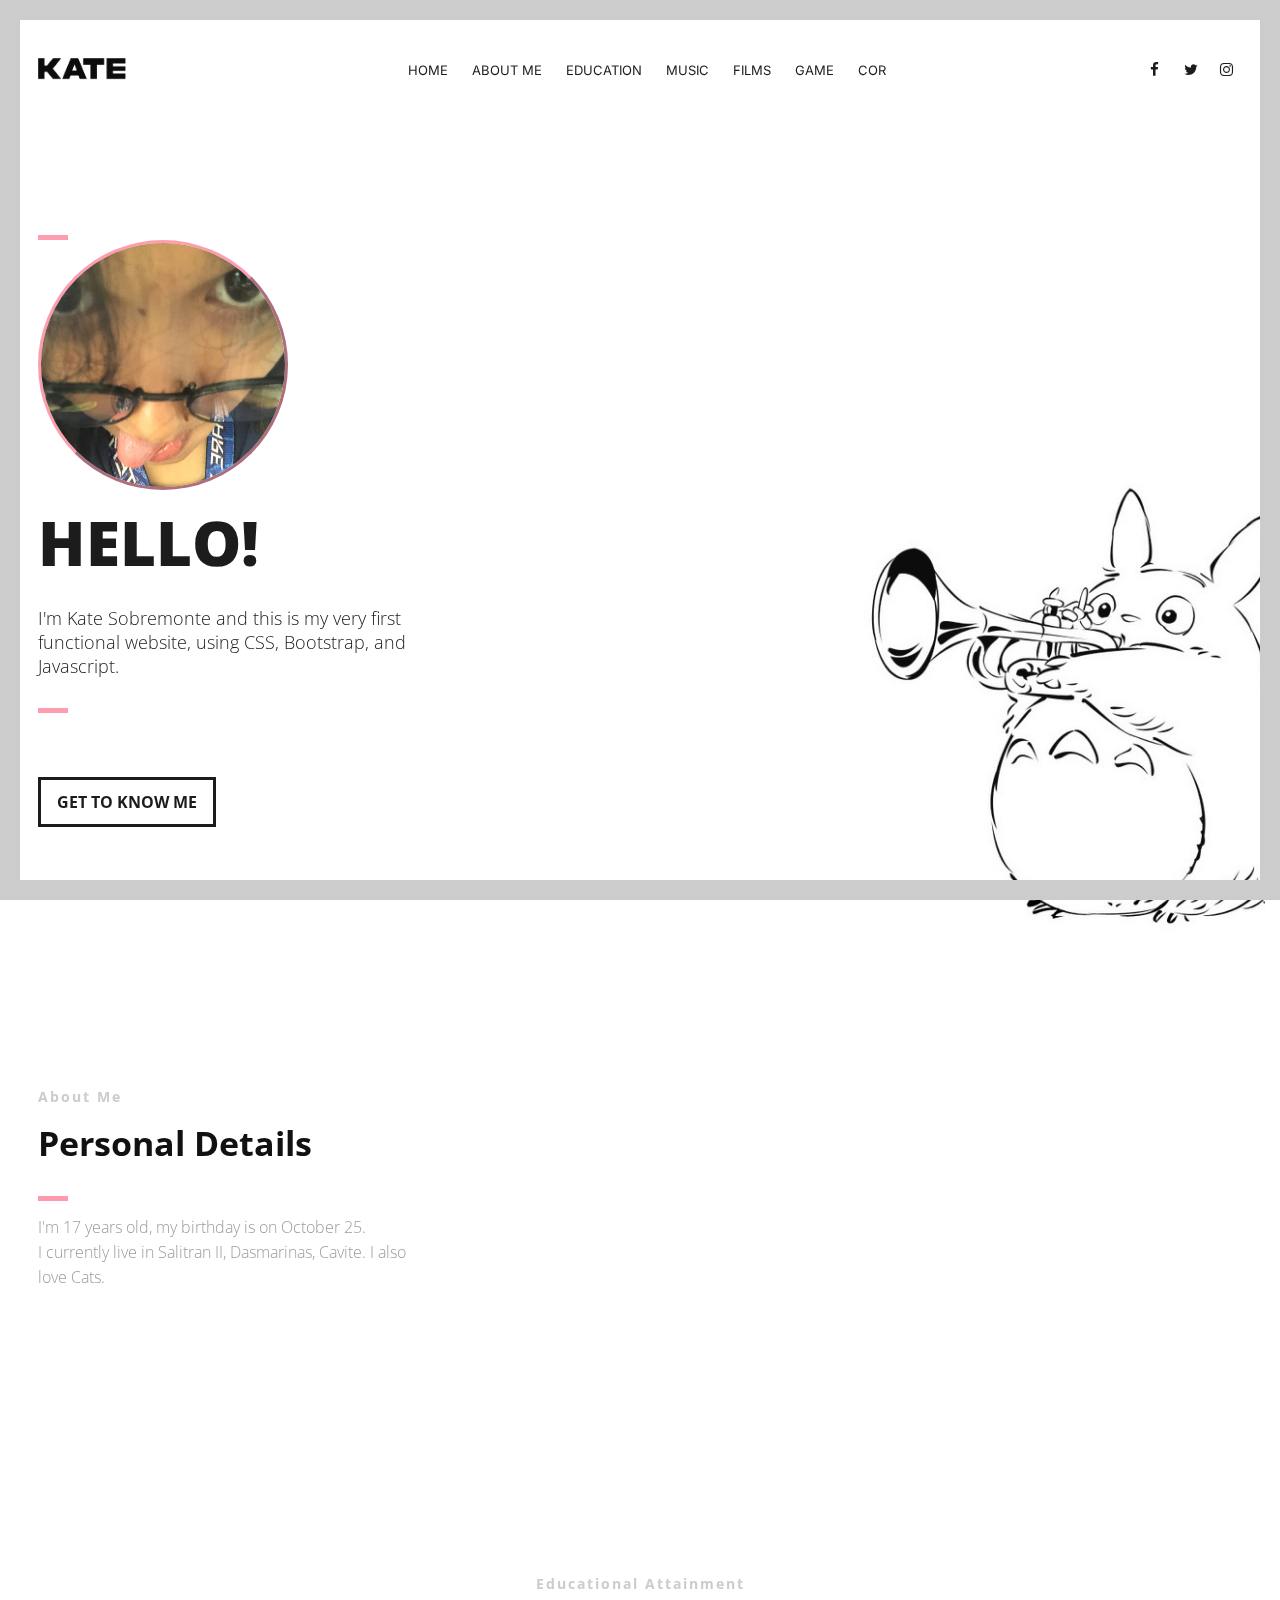
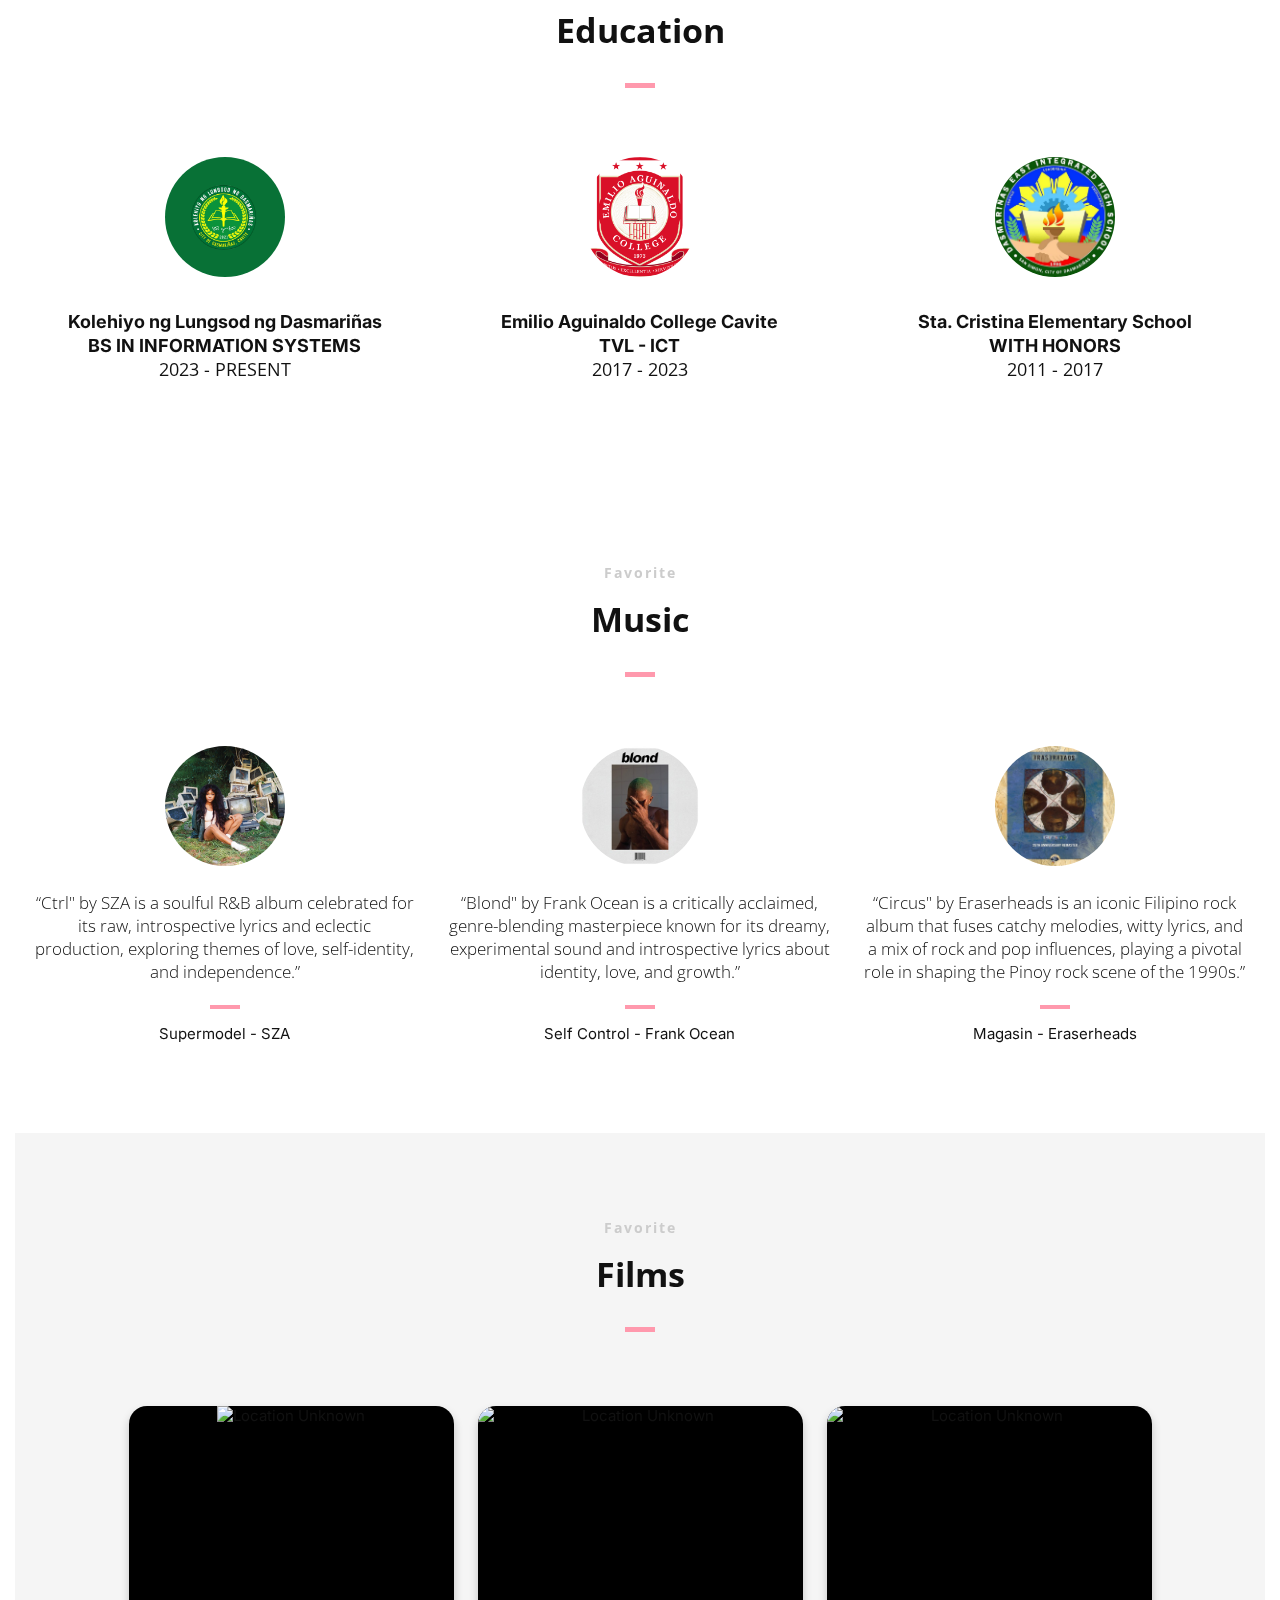
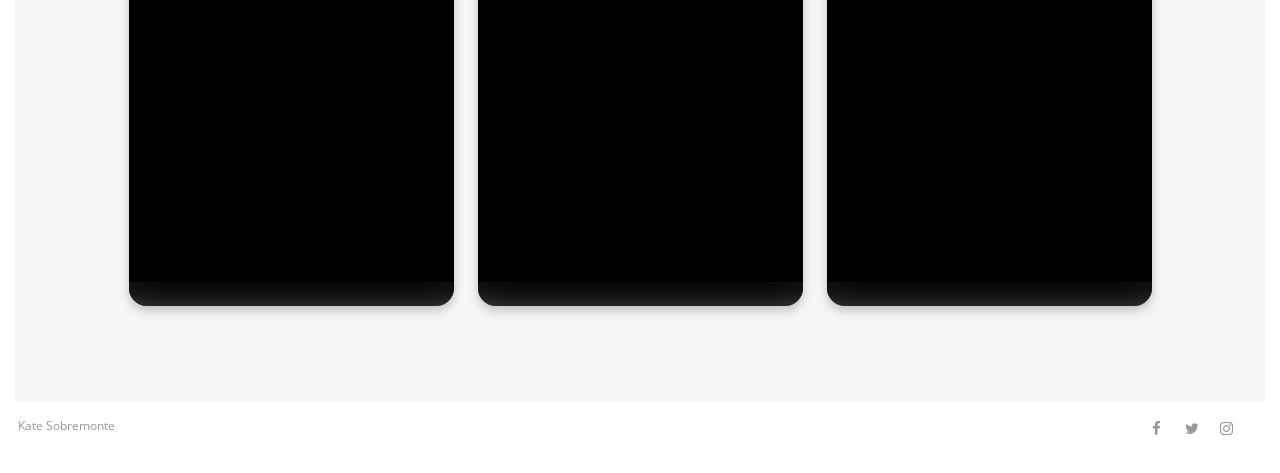
==== index.html @ 08cb27b7 "Add files via upload" ====
<!DOCTYPE html>
<html>
<head lang="en">
    <meta charset="UTF-8">
<!--putting comments kc nalilito me-->
    <!--Page Title-->
    <title>Sobremonte</title>

    <meta name="keywords" content="">
    <meta name="description" content="">
    <meta name="viewport" content="width=device-width, initial-scale=1.0, user-scalable=no"/>

    <!--Favicon-->
    <link rel="shortcut icon" href="images/favicon.ico" title="Favicon"/>

    <!-- Main CSS Files -->
    <link rel="stylesheet" href="css/style.css">
    <link rel="stylesheet" href="css/movie.css">
    <link rel="stylesheet" href="css/games.css">
    <link rel="stylesheet" href="css/carousel.css">
    <link rel="stylesheet" href="https://cdnjs.cloudflare.com/ajax/libs/font-awesome/6.3.0/css/all.min.css">

    <!-- Color CSS -->
    <link rel="stylesheet" href="css/color.css">

    <!--Icon Fonts - Font Awesome Icons-->
    <link rel="stylesheet" href="css/font-awesome.min.css">

    <!-- Animate CSS-->
    <link href="css/animate.css" rel="stylesheet" type="text/css">

    <!--Google Webfonts-->
    <link href='https://fonts.googleapis.com/css?family=Open+Sans:400,300,600,700,800' rel='stylesheet' type='text/css'>
</head>
<body>

<div id="preloader">
    <div id="status" class="la-ball-triangle-path">
        <div></div>
        <div></div>
        <div></div>
    </div>
</div>

<div class="page-border" data-wow-duration="0.7s" data-wow-delay="0.2s">
    <div class="top-border wow fadeInDown animated" style="visibility: visible; animation-name: fadeInDown;"></div>
    <div class="right-border wow fadeInRight animated" style="visibility: visible; animation-name: fadeInRight;"></div>
    <div class="bottom-border wow fadeInUp animated" style="visibility: visible; animation-name: fadeInUp;"></div>
    <div class="left-border wow fadeInLeft animated" style="visibility: visible; animation-name: fadeInLeft;"></div>
</div>

<div id="wrapper">

    <header id="banner" class="scrollto clearfix" data-enllax-ratio=".5">
        <div id="header" class="nav-collapse">
            <div class="row clearfix">
                <div class="col-1">

                    <!--Logo-->
                    <div id="logo">

                        <img src="images/logo.png" id="banner-logo" alt="Landing Page"/>
                       
                        <img src="images/logo-2.png" id="navigation-logo" alt="Landing Page"/>
                      

                    </div>
                    <!--End of Logo-->

                    <aside>

                        <!--Social Icons in Header-->
                        <ul class="social-icons">
                            <li>
                                <a target="_blank" title="Facebook" href="https://www.facebook.com/keitoooooo">
                                    <i class="fa fa-facebook fa-1x"></i><span>Facebook</span>
                                </a>
                            </li>
                            <li>
                                <a target="_blank" title="Twitter" href="http://www.twitter.com/keitojbm">
                                    <i class="fa fa-twitter fa-1x"></i><span>Twitter</span>
                                </a>
                            </li>
                            <li>
                                <a target="_blank" title="Instagram" href="http://www.instagram.com/ktsbrmnt">
                                    <i class="fa fa-instagram fa-1x"></i><span>Instagram</span>
                                </a>
                            </li>
                        </ul>

                    </aside>

                    <!--Main Navigation-->
                    <nav id="nav-main">
                        <ul>
                            <li>
                                <a href="#banner">Home</a>
                            </li>
                            <li>
                                <a href="#about">About Me</a>
                            </li>
                            <li>
                                <a href="#educ">Education</a>
                            </li>
                            <li>
                                <a href="#music">Music</a>
                            </li>
                            <li>
                                <a href="#film">Films</a>
                            </li>
                            <li>
                                <a href="game.html">Game</a>
                            </li>
                            <li>
                                <a href="COR.html">COR</a>
                            </li>
                        </ul>
                    </nav>

                    <div id="nav-trigger"><span></span></div>
                    <nav id="nav-mobile"></nav>

                </div>
            </div>
        </div><!--End of Header-->

        <!--Banner Content-->
        <div id="banner-content" class="row clearfix">

            <div class="col-38">

                <div class="section-heading">
                <img src="pfp.jpg" id="profile-pic">
                    <h1>HELLO!</h1> 
                    <h2>I'm Kate Sobremonte and this is my very first functional website, using CSS, Bootstrap, and Javascript. </h2>
                </div>

                <a href="#about" class="button">GET TO KNOW ME</a>
               
            </div>

        </div><!--End of Row-->
    </header>

    <!--Main Content Area-->
    <main id="content">

        <!--Introduction-->
        <section id="about" class="introduction scrollto">

            <div class="row clearfix">

                <div class="col-3">
                    <div class="section-heading">
                        <h3>About Me</h3>
                        <h2 class="section-title">Personal Details</h2>
                        <p class="section-subtitle">I'm 17 years old, my birthday is on October 25. <br>I currently live in Salitran II, Dasmarinas, Cavite. I also love Cats.</p>
                    </div>

                </div>

                <div class="col-2-3">

                   
                    <div class="col-2 icon-block icon-top wow fadeInUp" data-wow-delay="0.1s">
                      
                        <div class="icon">
                      
                        </div>
                        
                        <div class="icon-block-description">
                            <a href="https://imgur.com/a/SwpxWYm" target="blank"><h4>✮ Graphic Designing</h4></a>
                            <p>Sometimes when I dont experience art block, I make random stuff like digital posters.</p>
                        </div>
                    </div>
                    
                  
                    <div class="col-2 icon-block icon-top wow fadeInUp" data-wow-delay="0.3s">
                       
                        <div class="icon">
                          
                        </div>
                       
                        <div class="icon-block-description">
                            <a href="https://mangadex.org/title/1090afe3-3b91-4325-a9b4-d92875aa815e/blue-giant" target="blank"><h4>✧ Reading Manga</h4></a>
                            <p>In my downtime, I read manga because its chapters are more advanced that the series.</p>
                        </div>
                    </div>
                 
                    <div class="col-2 icon-block icon-top wow fadeInUp" data-wow-delay="0.5s">
                       
                        <div class="icon">
                            
                        </div>
                        
                        <div class="icon-block-description">
                            <a href="https://www.youtube.com/watch?v=Nrhx6schBy8" target="blank"><h4>🕹 Playing Games</h4></a>
                            <p>I usually spend my free time playing, specially indie games; their creativity and unique experiences always draw me in.
                            </p>
                        </div>
                    </div>
                   

                  
                    <div class="col-2 icon-block icon-top wow fadeInUp" data-wow-delay="0.5s">
                        
                        <div class="icon">
                           
                        </div>
                        
                        <div class="icon-block-description">
                            <h4 title="di pa napeperfect chords :P">♫ Playing the Guitar</h4>
                            <p>I just started learning how to play the guitar because my girlfriend lent me her guitar, and I'm currently learning the song Creep by Radiohead.</p>
                        </div>
                    </div>
                  

                </div>

            </div>


        </section>
        <!--End of Introduction-->


        <aside id="educ" class="scrollto text-center" data-enllax-ratio=".2">

            <div class="row clearfix">

                <div class="section-heading">
                    <h3>Educational Attainment</h3>
                    <h2 class="section-title">Education</h2>
                </div>
                <blockquote class="col-3 testimonial classic">
                    <a href ="https://www.facebook.com/KLDOfficialFBPage" target="blank"><img src="kld.jpg" alt="User"/></a>
                    <h4><b>Kolehiyo ng Lungsod ng Dasmariñas<br>BS IN INFORMATION SYSTEMS<br> </b>2023 - PRESENT</h4>
                </blockquote>
            

                <blockquote class="col-3 testimonial classic">
                    <a href="https://www.eac.edu.ph/cavite/" target="blank"><img src="eac.png" alt="User"/></a>
                    <h4><b>Emilio Aguinaldo College Cavite <br>TVL - ICT<br> </b>2017 - 2023</h4>
                </blockquote>
              
               
                <blockquote class="col-3 testimonial classic">
                    <a href="https://www.facebook.com/DepEdTayoSCES107918/" target="blank"><img src="elem.jpg" alt="User"/></a>
                    <h4><b>Sta. Cristina Elementary School<br>WITH HONORS<br></b>2011 - 2017</h4>
                </blockquote>
                <!-- End of Music-->
               
               
      
        </aside>

        </section>

        <!--Music-->
        <aside id="music" class="scrollto text-center" data-enllax-ratio=".2">

            <div class="row clearfix">

                <div class="section-heading">
                    <h3>Favorite</h3>
                    <h2 class="section-title">Music</h2>
                </div>

               
                <blockquote class="col-3 testimonial classic">
                    <a href ="https://open.spotify.com/track/5wTVNpi5WDByxBgKgUE6MU?si=943aa00a48db49dc" target="blank"><img src="images/user-images/user-1.jpg" alt="User"/></a>
                    <q>Ctrl" by SZA is a soulful R&B album celebrated for its raw, introspective lyrics and eclectic production, exploring themes of love, self-identity, and independence.</q>
                    <footer>Supermodel - SZA</footer>
                </blockquote>
            

                <blockquote class="col-3 testimonial classic">
                    <a href="https://open.spotify.com/track/5GUYJTQap5F3RDQiCOJhrS?si=dec4f0550609478c" target="blank"><img src="images/user-images/user-2.jpg" alt="User"/></a>
                    <q>Blond" by Frank Ocean is a critically acclaimed, genre-blending masterpiece known for its dreamy, experimental sound and introspective lyrics about identity, love, and growth.</q>
                    <footer>Self Control - Frank Ocean</footer>
                </blockquote>
              

               
                <blockquote class="col-3 testimonial classic">
                    <a href="https://open.spotify.com/track/1lan3CApvveTezmBBGzsGu?si=b1a98d66d69e4aca" target="blank"><img src="images/user-images/user-3.jpg" alt="User"/></a>
                    <q>Circus" by Eraserheads is an iconic Filipino rock album that fuses catchy melodies, witty lyrics, and a mix of rock and pop influences, playing a pivotal role in shaping the Pinoy rock scene of the 1990s.</q>
                    <footer>Magasin - Eraserheads</footer>
                </blockquote>
                <!-- End of Music-->

            </div>

        </aside>

        </section>

        <!--film Tables-->
        <section id="film" class="secondary-color text-center scrollto clearfix ">
            <div class="row clearfix">

                <div class="section-heading">
                    <h3>Favorite</h3>
                    <h2 class="section-title">Films</h2>
                </div>

                <!--film Block-->
 <!--FILMS-->
<div class="wropper">
  <div class="cord">
    <div class="cast-image"><img src="https://m.media-amazon.com/images/M/MV5BZWZkZjE2OGYtN2RiMS00ZDE5LWFlZGQtYzI1OTNhZDZkYzM3XkEyXkFqcGdeQXVyODk2NDQ3MTA@._V1_.jpg" alt="Location Unknown"></div>
    <div class="dutails">
      <h1>Bottoms</h1>
      <h2>2023 • PG • 1hr 32min</h2>
      <div class="rating">
        <i class="fas fa-star"></i>
        <i class="fas fa-star"></i>
        <i class="fas fa-star"></i>
        <i class="fas fa-star"></i>
        <i class="far fa-star"></i>
        <span>4.2/5</span>
      </div>
      <div class="tags" style="margin-left: 10%;">
        <span class="tag">Comedy</span>
        <span class="tag">Action</span>
        <span class="tag">Sapphic</span>
      </div>
      <p class="desc">
        PJ and Josie create a fight club to impress cheerleaders, but chaos ensues. 
      </p>
      <div class="cast">
        <h3>Cast</h3>
        <ul>
          <li><img src="https://image.tmdb.org/t/p/w342/fI9Fu7s5KHkdcYWQMAZW4PMY7h2.jpg" alt="Rachel Sennott" title="Rachel Sennott"></li>
          <li><img src="https://image.tmdb.org/t/p/w342/5KT566gDowCIvZyrl3fWW1qYqkS.jpg" alt="Ayo Edebiri" title="Ayo Edebiri"></li>
          <li><img src="https://image.tmdb.org/t/p/w342/w8gUTSzEqbwM2LmduXIbY82mKDU.jpg"alt="Ruby Cruz" title="Ruby Cruz"></li>
        </ul>
      </div>
    </div>
  </div>
  <div class="cord">
    <div class="poster"><img src="https://m.media-amazon.com/images/M/MV5BNWI5ODc4MTAtN2U2NC00ZDk3LWE3NjAtNjIyODE2YTlhYjYwXkEyXkFqcGdeQXVyOTA3ODI3NDA@._V1_.jpg"  alt="Location Unknown"></div>
    <div class="dutails">
      <h1>Scott Pilgrim</h1>
      <h2>2010 • PG • 1hr 30mins</h2>
      <div class="rating">
        <i class="fas fa-star"></i>
        <i class="fas fa-star"></i>
        <i class="fas fa-star"></i>
        <i class="fas fa-star"></i>
        <i class="far fa-star"></i>
        <span>4/5</span>
      </div>
      <div class="tags" style="margin-left: 10%;">
        <span class="tag">Romance</span>
        <span class="tag">Comedy</span>
        <span class="tag">Action</span>
      </div>
      <p class="desc">
        
        Scott Pilgrim faces off against Ramona Flowers' seven evil exes in a series of epic battles, to win her heart.
      </p>
      <div class="cast">
        <h3>Cast</h3>
        <ul>
          <li><img src="https://image.tmdb.org/t/p/w342/lFKyW2C7xj7X4nWpOEbVIDGOKrH.jpg" alt="Michael Cera" title="Michael Cera"></li>
          <li><img src="https://image.tmdb.org/t/p/w342/cBMtncBcUrKMTB8CifDG23THuCE.jpg" alt="Mary Elizabeth Winstead" title="Mary Elizabeth Winstead"></li>
        </ul>
      </div>
    </div>
  </div>
  <div class="cord">
    <div class="poster"><img src="https://m.media-amazon.com/images/M/MV5BMTkyNmU2ZjUtNzIwMy00MWRlLWE4ZWQtYzJhYjU0MmUxZjhiXkEyXkFqcGdeQXVyNDgyODgxNjE@._V1_.jpg" alt="Location Unknown"></div>
    <div class="dutails">
      <h1>Tokyo Godfathers</h1>
      <h2>2003 • R • 1hr 41min</h2>
      <div class="rating">
        <i class="fas fa-star"></i>
        <i class="fas fa-star"></i>
        <i class="fas fa-star"></i>
        <i class="fas fa-star"></i>
        <i class="fas fa-star-half-alt"></i>
        <span>4.7/5</span>
      </div>
      <div class="tags" style="position:relative; left: 20px;">
        <span class="tag yellow">Drama</span>
        <span class="tag">Comedy</span>
        <span class="tag blue">Animation</span>
      </div>
      <p class="desc">
        Homeless trio finds abandoned baby, embarks on citywide search to reunite child with parents.

      </p>
      <div class="cast">
        <h3>Cast</h3>
        <ul>
          <li><img src="https://image.tmdb.org/t/p/w342/fRyDwNLmUCxdsu54kdbtSWghCUC.jpg
            " alt="Aya Okamoto" title="Aya Okamoto"></li>
          <li><img src="https://image.tmdb.org/t/p/w342/qlSGkSgrs18ZMUWplD1703HDxVr.jpg" alt="Yoshiaki Umegaki" title="Yoshiaki Umegaki"></li>
        </ul>
      </div>
    </div>
  </div>
</div>

    </main>
    <!--End Main Content Area-->


    <!--Footer-->
    <footer id="landing-footer" class="clearfix">
        <div class="row clearfix">

            <p style="float: left; margin-top: 1%;">Kate Sobremonte</p>

            <!--Social Icons in Footer-->
            <ul class="col-2 social-icons" style="float: right;">
                <li>
                    <a target="_blank" title="Facebook" href="https://www.facebook.com/keitoooooo">
                        <i class="fa fa-facebook fa-1x"></i><span>Facebook</span>
                    </a>
                </li>
                <li>
                    <a target="_blank" title="Twitter" href="http://www.twitter.com/keitojbm">
                        <i class="fa fa-twitter fa-1x"></i><span>Twitter</span>
                    </a>
                </li>
                <li>
                    <a target="_blank" title="Instagram" href="http://www.instagram.com/ktsbrmnt">
                        <i class="fa fa-instagram fa-1x"></i><span>Instagram</span>
                    </a>
                </li>
            </ul>
            <!--End of Social Icons in Footer-->
        </div>
    </footer>
    <!--End of Footer-->

</div>

<!-- JavaScript resources -->
<script src="js/jquery.1.8.3.min.js"></script>
<script src="js/wow.min.js"></script>
<script src="js/featherlight.min.js"></script>
<script src="js/featherlight.gallery.min.js"></script>
<script src="js/jquery.enllax.min.js"></script>
<script src="js/jquery.scrollUp.min.js"></script>
<script src="js/jquery.easing.min.js"></script>
<script src="js/jquery.stickyNavbar.min.js"></script>
<script src="js/jquery.waypoints.min.js"></script>
<script src="js/images-loaded.min.js"></script>
<script src="js/lightbox.min.js"></script>
<script src="js/site.js"></script>
<script src="js/Games.js"></script>
<script src="js/carousel.js" defer></script>


</body>
</html>
---- css/style.css ----
*, *:before, *:after {
    -webkit-box-sizing: border-box;
    -moz-box-sizing: border-box;
    box-sizing: border-box;
}

body, div, dl, dt, dd, ul, ol, li, h1, h2, h3, h4, h5, h6, pre, form, blockquote, th, td {
    margin: 0;
    padding: 0;
    direction: ltr;
}

body {
    margin: 0;
    padding: 0;
    -webkit-font-smoothing: antialiased;
    overflow-x: hidden;
}

p {
    line-height: 25px;
}

.row img {
    height: auto;
    max-width: 100%;
}

a {
    text-decoration: none;
    line-height: inherit;
    -webkit-transition: opacity 0.3s ease-out;
    -moz-transition: opacity 0.3s ease-out;
    -o-transition: opacity 0.3s ease-out;
    transition: opacity 0.3s ease-out;
}

iframe {
    border: 0 !important;
}

.parallax-window {
    min-height: 400px;
    background: transparent;
}

figure {
    margin: 0;
}

.page-border {
    position: fixed;
    z-index: 999999;
    pointer-events: none;
}

.page-border .bottom-border, .page-border .left-border, .page-border .right-border, .page-border .top-border {
    background: #f3f3ef;
    position: fixed;
    z-index: 9999;
}

.page-border > .top-border, .page-border > .right-border, .page-border > .bottom-border, .page-border > .left-border {
    padding: 11px;
    background: #ccc;
}

.page-border .bottom-border, .page-border .top-border {
    width: 100%;
    padding: 10px;
    left: 0;
}

.page-border .left-border, .page-border .right-border {
    padding: 10px;
    height: 100%;
    top: 0;
}

.page-border .top-border {
    top: 0;
}

.page-border .right-border {
    right: 0;
}

.page-border .bottom-border {
    bottom: 0;
}

.page-border .left-border {
    left: 0;
}

#wrapper {
    margin:0 15px;
    padding: 15px 0;
    position: relative;
}

input, textarea {
    border: 1px solid #e1e1e1;
    padding: 10px;
    -webkit-transition: all .3s linear;
    -moz-transition: all .3s linear;
    transition: all .3s linear;
    border-radius: 3px;
}

input {
    height: 40px;
    margin: 3px 0;
    outline: none;
    line-height: normal;
    font-size: 14px;
}

input[type="submit"] {
    cursor: pointer;
    border-style: solid;
    border-width: 2px;
    padding-top: 0;
    padding-bottom: 0;
}

select {
    border: 1px solid #e1e1e1;
    height: 40px;
    padding: 5px;
}

input:focus, textarea:focus {
    box-shadow: inset 0 1px 3px rgba(0, 0, 0, 0.1);
}

*:focus {
    outline: none;
}

section {
    clear: both;
    overflow: hidden;
}

.row {
    max-width: 1245px;
    margin: 0 auto;
    padding: 75px 0;
    position: relative;
}

.no-padding-bottom .row, .no-padding-bottom div, .no-padding-bottom.row {
    padding-bottom: 0;
}

.no-padding-top.row, .no-padding-top div {
    padding-top: 0;
}

.big-padding-top {
    padding-top: 75px !important;
}

.big-padding-bottom {
    padding-bottom: 85px !important;
}

[class*='col-'] {
    float: left;
    padding: 20px;
}

#clients .col-2-3 [class*='col-'] {
    padding: 0;
}

.clearfix:after {
    content: "";
    display: table;
    clear: both;
}

.col-1 {
    width: 100%;
}

.col-2 {
    width: 50%;
}

.col-3 {
    width: 33.33%;
}

.col-4 {
    width: 25%;
}

.col-5 {
    width: 20%;
}

.col-6 {
    width: 16.6666666667%;
}

.col-7 {
    width: 14.2857142857%;
}

.col-8 {
    width: 12.5%;
}

.col-9 {
    width: 11.1111111111%;
}

.col-10 {
    width: 10%;
}

.col-11 {
    width: 9.09090909091%;
}

.col-12 {
    width: 8.33%;
}

.col-2-3 {
    width: 66.66%;
}

.col-3-4 {
    width: 75%;
}

.col-9-10 {
    width: 90%;
}

.col-61 {
    width: 61.8%;
}

.col-38 {
    width: 38.2%;
}

#header {
    height: 71px !important;
    overflow: visible;
    z-index: 9999;
    width: 100%;
    position: absolute !important;
}

#header .row {
    padding: 0;
}

#header aside {
    text-align: right;
}

#header ul {
    text-align: center;
}

#header li {
    display: inline-block;
    list-style: none;
    margin: 0;
}

#logo {
    float: left;
    height: 71px;
    line-height: 66px;
    margin-right: 15px;
}

#logo h1, #logo h2 {
    display: inline-block;
}

#banner #logo h1 {
    font-size: 28px;
    margin-right: 10px;
    font-weight: 900;
    padding: 0;
}

#logo h2 {
    font-size: 18px;
    padding: 0;
}

#logo img {
    max-height: 22px;
    vertical-align: middle;
    margin-right: 15px;
}

#navigation-logo {
    display: none;
}

.nav-solid #logo #banner-logo {
    display: none;
}

.nav-solid #logo #navigation-logo {
    display: inline-block;
}

.call-to-action {
    padding: 35px 0 35px 0;
}

.button {
    font-size: 16px;
    margin: 35px 0;
    padding: 11px 16px;
    -webkit-transition: all .3s linear;
    -moz-transition: all .3s linear;
    transition: all .3s linear;
    display: inline-block;
    border-width: 3px;
    border-style: solid;
}

#video-section {
    position:relative;
}

.play-video {
    height:110px;
    position:absolute;
    top:50%;
    margin-top:-110px;
    width:100%;
}

.play-icon {
    display: inline-block;
    font-size: 0px;
    cursor: pointer;
    margin: 45px auto;
    width: 110px;
    height: 110px;
    border-radius: 50%;
    text-align: center;
    position: relative;
    z-index: 1;
}

.play-icon:after {
    pointer-events: none;
    position: absolute;
    width: 100%;
    height: 100%;
    border-radius: 50%;
    content: '';
    -webkit-box-sizing: content-box;
    -moz-box-sizing: content-box;
    box-sizing: content-box;
}

.play-icon:before {
    font-family: 'fontawesome';
    content: '\f144';
    speak-as: none;
    font-size: 74px;
    line-height: 110px;
    font-style: normal;
    font-weight: normal;
    font-variant: normal;
    text-transform: none;
    display: block;
    -webkit-font-smoothing: antialiased;
    color:#fff;
}

.play-video .play-icon {
    background: rgba(255, 255, 255, 0.5);
    -webkit-transition: -webkit-transform ease-out 0.3s, background 0.4s;
    -moz-transition: -moz-transform ease-out 0.3s, background 0.4s;
    transition: transform ease-out 0.3s, background 0.4s;
}

.play-video .play-icon:after {
    top: 0;
    left: 0;
    padding: 0;
    z-index: -1;
    box-shadow: 0 0 0 2px rgba(255, 255, 255, 0.1);
    opacity: 0;
    -webkit-transform: scale(0.9);
    -moz-transform: scale(0.9);
    -ms-transform: scale(0.9);
    transform: scale(0.9);
}

.play-video .play-icon:hover {
    background: rgba(255, 255, 255, 0.05);
    -webkit-transform: scale(0.93);
    -moz-transform: scale(0.93);
    -ms-transform: scale(0.93);
    transform: scale(0.93);
    color: #fff;
}

#header {
    font-size: 13px;
}

#header aside {
    float: right;
}

#header nav ul {
    text-transform: uppercase;

}

#header nav a {
    height: 71px;
    line-height: 71px;
    display: block;
    padding: 0 10px;
}

#header nav a:hover {
    opacity: 0.6;
}

#header.nav-solid [class*='col-'] {
    padding: 0 20px;
}

#header.nav-solid {
    background: #fff;
    box-shadow: 2px 0px 3px rgba(0, 0, 0, 0.2);
    position: fixed !important;
    left:0;
}

#header.nav-solid nav a {
    border-bottom: 3px solid;
    border-color: #fff;
    -webkit-transition: all 0.3s ease-out;
    -moz-transition: all 0.3s ease-out;
    -o-transition: all 0.3s ease-out;
    transition: all 0.3s ease-out;
}

#header.nav-solid nav a:hover {
    opacity: 1;
}

#header.nav-solid .social-icons a {
    -webkit-transition: all 0.3s ease-out;
    -moz-transition: all 0.3s ease-out;
    -o-transition: all 0.3s ease-out;
    transition: all 0.3s ease-out;
    opacity: 0.5;
}

#header.nav-solid .social-icons a:hover {
    opacity: 1;
    color: #e4473c;
}

#nav-trigger {
    display: none;
    text-align: right;
}

#nav-trigger span {
    display: inline-block;
    width: 38px;
    height: 71px;
    color: #111;
    cursor: pointer;
    text-transform: uppercase;
    font-size: 22px;
    text-align: center;
    border-top-right-radius: 5px;
    border-top-left-radius: 5px;
    -webkit-transition: all 0.3s ease-out;
    -moz-transition: all 0.3s ease-out;
    -o-transition: all 0.3s ease-out;
    transition: all 0.3s ease-out;
}

#nav-trigger span:after {
    font-family: "fontAwesome";
    display: inline-block;
    width: 38px;
    height: 71px;
    line-height: 75px;
    text-align: center;
    content: "\f0c9";
    border-top-right-radius: 5px;
    border-top-left-radius: 5px;
}

#nav-trigger span.open:after {
    content: "\f00d";
}

#nav-trigger span:hover, .nav-solid #nav-trigger span.open:hover, .nav-solid #nav-trigger span:hover {
    opacity: 0.6;
}

#nav-trigger span.open, #nav-trigger span.open:hover {
    color: #111;
}

.nav-solid #nav-trigger span.open:hover {
    color: #999;
}

.nav-solid #nav-trigger span {
    color: #999;
    opacity: 1;
}

nav#nav-mobile {
    position: relative;
    display: none;
}

nav#nav-mobile ul {
    display: none;
    list-style-type: none;
    position: absolute;
    left: 0;
    right: 0;
    margin-left: -20px;
    margin-right: -20px;
    padding-top: 10px;
    padding-bottom: 10px;
    text-align: center;
    background-color: #fff;
    box-shadow: 0 5px 3px rgba(0, 0, 0, 0.2);
}

nav#nav-mobile ul:after {
    display: none;
}

nav#nav-mobile li {
    margin: 0 20px;
    float: none;
    text-align: left;
    border-bottom: 1px solid #e1e1e1;
}

nav#nav-mobile li:last-child {
    border-bottom: none;
}

.nav-solid nav#nav-mobile li {
    border-top: 1px solid #e1e1e1;
    border-bottom: none;
}

nav#nav-mobile a {
    display: block;
    padding: 12px 0;
    color: #333;
    width: 100%;
    height: auto;
    line-height: normal;
    display: block;
    border-bottom: none !important;
    -webkit-transition: all 0.3s ease-out;
    -moz-transition: all 0.3s ease-out;
    -o-transition: all 0.3s ease-out;
    transition: all 0.3s ease-out;
}

nav#nav-mobile a:hover {
    background: #fafafa;
    opacity: 1;
}

#header .col-4 {
    text-align: right;
}

.social-icons {
    display: inline-block;
    list-style: none;
}

.social-icons a {
    display: inline-block;
    width: 32px;
    text-align: center;
}

.social-icons a:hover {
    opacity: 0.7;
}

.social-icons span {
    display: none;
}

#header .social-icons {
    margin-top: 27px;
}

img {
    vertical-align: top;
}

.image-center {
    display: block;
    margin: 0 auto;
}

a img {
    border: none;
    -webkit-transition: all 0.3s ease-out;
    -moz-transition: all 0.3s ease-out;
    -o-transition: all 0.3s ease-out;
    transition: all 0.3s ease-out;
    -webkit-backface-visibility: hidden;
}

a img:hover {
    opacity: 0.7;
}

h1 {
    padding: 20px 0;
}

h2 {
    padding: 14px 0;
}

h3 {
    padding: 10px 0;
}

h4 {
    padding: 7px 0;
}

h5 {
    padding: 7px 0;
}

h6 {
    padding: 7px 0;
}

.text-left {
    text-align: left;
}

.text-center {
    text-align: center;
}

.text-right {
    text-align: right;
}

.section-heading {
    padding: 0 0 15px 0;
}

.section-subtitle {
    font-size: 18px;
    padding-top: 0;
}

.section-heading h3 {
    font-size: 14px;
    font-weight: bold;
    color: #ccc;
    letter-spacing: 2px;
    padding-bottom: 0;
}

#banner {
    background-size: cover;
}

#banner-content.row {
    padding-top: 170px;
    padding-bottom: 100px;
}

#banner h1 {
    padding-top: 5%;
}

#banner .section-heading:before {
    content: "";
    display: block;
    width: 30px;
    height: 5px;
    margin-top: 30px;
}

.fa-1x {
    font-size: 15px !important;
}

.icon-block {
    position: relative;
}

.icon-block h4 {
    font-weight: bold;
    padding-top: 0;
}

.icon-block .icon {
    position: absolute;
}

.icon-block p {
    margin-top: 0;
}

.icon-left .icon {
    left: 15;
}

.icon-left .icon-block-description {
    padding-left: 53px;
}

.icon-right .icon {
    right: 15;
}

.icon-right .icon-block-description {
    padding-right: 53px;
}

.icon-top {
    display: block;
}

.icon-top .icon {
    position: relative;
    display: block;
}

.icon-top .icon-block-description {
    padding-top: 25px;
}

.banner-parallax-1, .banner-parallax-2, .banner-parallax-3 {
    min-height: 350px;
}

.divider {
    position: relative;
    width: 40%;
    height: 20px;
    line-height: 20px;
    margin: 10px auto 5px auto;
    clear: both;
    text-align: center;
}

.divider-inner {
    position: absolute;
    height: 1px;
    width: 100%;
    top: 50%;
    margin-top: -1px;
    border-top: 1px solid;
    border-color: #e1e1e1;
}

.divider i {
    background: #fff;
    position: relative;
    top: -11px;
    padding: 0 5px 0 5px;
    color: #e1e1e1;
}

.introduction img.featured {
    padding: 55px 0 0 0;
}

.features.row {
    padding-left: 5%;
    padding-right: 5%;
}

.features div:nth-child(4) {
    clear: both;
}

.testimonial {
    padding: 15px;
}

blockquote {
    position: relative;
}

.testimonial img {
    max-height: 120px;
    border-radius: 250em;
}

.testimonial footer {
    padding-top: 12px;
}

.testimonial.classic img {
    display: inline-block;
    margin-bottom: 25px;
}

.testimonial.classic q {
    display: block;
}

.testimonial.classic footer:before {
    display: block;
    content: "";
    width: 30px;
    height: 4px;
    margin: 10px auto 15px auto;
}

.testimonial.bigtest {
    padding-top: 0;
}

.testimonial.bigtest q {
    font-size: 22px;
}

#gallery img {
    max-height: 300px;
}

#gallery [class*='col-'] {
    padding: 0;
}

#gallery a {
    display: inline-block;
    position: relative;
    overflow: hidden;
}

#gallery a:hover img {
    opacity: 0.15;
}

#gallery a:before {
    font-size: 2.2em;
    font-style: normal;
    font-weight: normal;
    text-align: center;
    content: "+";
    width: 70px;
    height: 70px;
    border-radius: 100em;
    display: block;
    position: absolute;
    top: 55%;
    left: 50%;
    line-height: 72px;
    margin: -35px 0 0 -35px;
    opacity: 0;
    -webkit-transition: all .2s linear;
    -moz-transition: all .2s linear;
    transition: all .2s linear;
}

#gallery a:hover:before {
    opacity: 1;
    top: 50%;
    left: 50%;
}

@media all {
    .featherlight {
        display: none;

        position: fixed;
        top: 0;
        right: 0;
        bottom: 0;
        left: 0;
        z-index: 2147483647; 

        text-align: center;

        white-space: nowrap;

        cursor: pointer;
        background: #333;

        background: rgba(0, 0, 0, 0);
    }

    .featherlight:last-of-type {
        background: rgba(0, 0, 0, 0.8);
    }

    .featherlight:before {

        content: '';
        display: inline-block;
        height: 100%;
        vertical-align: middle;
        margin-right: -0.25em;
    }

    .featherlight .featherlight-content {

        text-align: left;
        vertical-align: middle;
        display: inline-block;

        overflow: auto;
        padding: 25px 0;
        border-bottom: 25px solid transparent;

        min-width: 30%;

        margin-left: 5%;
        margin-right: 5%;
        max-height: 95%;

        cursor: auto;

        white-space: normal;
    }

    .featherlight .featherlight-inner {

        display: block;
    }

    .featherlight .featherlight-close-icon {

        position: absolute;
        z-index: 9999;
        top: 25px;
        right: 25px;

        line-height: 25px;
        width: 25px;

        cursor: pointer;
        text-align: center;
        color: #fff;
        font-family: "fontawesome";
        font-size: 22px;
        opacity: 0.5;
        -webkit-transition: all 0.3s ease-out;
        -moz-transition: all 0.3s ease-out;
        -o-transition: all 0.3s ease-out;
        transition: all 0.3s ease-out;
    }

    .featherlight .featherlight-close-icon:hover {
        opacity: 1;
    }

    .featherlight .featherlight-image {

        max-height: 100%;
        max-width:100%;
    }

    .featherlight-iframe .featherlight-content {

        border-bottom: 0;
        padding: 0;
    }

    .featherlight iframe {

        border: none;
    }
}

@media only screen and (max-width: 1024px) {
    .featherlight .featherlight-content {

        margin-left: 10px;
        margin-right: 10px;
        max-height: 98%;

        padding: 10px 10px 0;
        border-bottom: 10px solid transparent;
    }

}

@media all {
    .featherlight-next,
    .featherlight-previous {
        font-family: "fontawesome";
        font-size: 22px;
        display: block;
        position: absolute;
        top: 25px;
        right: 0;
        bottom: 0;
        left: 80%;
        cursor: pointer;

        -webkit-touch-callout: none;
        -webkit-user-select: none;
        -khtml-user-select: none;
        -moz-user-select: none;
        -ms-user-select: none;
        user-select: none;

        background: rgba(0, 0, 0, 0);
        -webkit-transition: all 0.3s ease-out;
        -moz-transition: all 0.3s ease-out;
        -o-transition: all 0.3s ease-out;
        transition: all 0.3s ease-out;
    }

    .featherlight-previous {
        left: 0;
        right: 80%;
    }

    .featherlight-next span,
    .featherlight-previous span {
        display: inline-block;
        opacity: 0.3;
        position: absolute;
        top: 50%;
        width: 100%;
        font-size: 80px;
        line-height: 80px;

        margin-top: -40px;
        color: #fff;
        font-style: normal;
        font-weight: normal;
        -webkit-transition: all 0.3s ease-out;
        -moz-transition: all 0.3s ease-out;
        -o-transition: all 0.3s ease-out;
        transition: all 0.3s ease-out;
    }

    .featherlight-next span {
        text-align: right;
        left: auto;
        right: 7%;
    }

    .featherlight-previous span {
        text-align: left;
        left: 7%;
    }

    .featherlight-next:hover span,
    .featherlight-previous:hover span {
        display: inline-block;
        opacity: 1;
    }

    .featherlight-loading .featherlight-previous, .featherlight-loading .featherlight-next {
        display: none;
    }
}

@media only screen and (max-device-width: 1024px) {
    .featherlight-next:hover,
    .featherlight-previous:hover {
        background: none;
    }

    .featherlight-next span,
    .featherlight-previous span {
        display: block;
    }
}

@media only screen and (max-width: 1024px) {
    .featherlight-next,
    .featherlight-previous {
        top: 10px;
        right: 10px;
        left: 85%;
    }

    .featherlight-previous {
        left: 10px;
        right: 85%;
    }

    .featherlight-next span,
    .featherlight-previous span {
        margin-top: -30px;
        font-size: 40px;
    }
}

#video-box {
    color:#fff;
    position:relative;
    overflow:hidden;
    text-align:center;
}

.video_container, .easyContainer {
    position: relative;
    padding-bottom: 56.25%; 
    margin: 0;
    padding-top: 0; 
    height: 0;
    overflow: hidden;
}

.video_container iframe, .video_container object, .video_container embed {
    position: absolute;
    top: 0;
    left: 0;
    width: 100% !important;
    height: 100% !important;
}

.slvj-lightbox iframe, .slvj-lightbox object, .slvj-lightbox embed {
    width: 100% !important;
    height: 529px !important;
}

.videojs-background-wrap {
    overflow: hidden;
    position: absolute;
    height: 100%;
    width: 100%;
    top: 0;
    left: 0;
    z-index: -998;
}

#slvj-window {
    width: 100%;
    min-height: 100%;
    z-index: 9999999999;
    background: rgba(0, 0, 0, 0.8);
    position: fixed;
    top: 0;
    left: 0;
}

#slvj-window,
#slvj-window * {
    -webkit-box-sizing: border-box;
    -moz-box-sizing: border-box;
    box-sizing: border-box;
}

#slvj-background-close {
    width: 100%;
    min-height: 100%;
    z-index: 31;
    position: fixed;
    top: 0;
    left: 0;
}

#slvj-back-lightbox {
    max-width: 940px;
    max-height: 529px;
    z-index: 32;
    text-align: center;
    margin: 0 auto;
}

.slvj-lightbox {
    width: 100%;
    height: 100%;
    margin: 0;
    z-index: 53;
}

#slvj-close-icon:before {
    font-family: "fontawesome";
    color: #fff;
    content: '\f00d';
    font-size: 22px;
    opacity: 0.5;
    -webkit-transition: all 0.3s ease-out;
    -moz-transition: all 0.3s ease-out;
    -o-transition: all 0.3s ease-out;
    transition: all 0.3s ease-out;
    z-index: 99999;
    height: 22px;
    width: 22px;
    position: absolute;
    top: 15px;
    right: 15px;
    cursor: pointer;
}

#slvj-close-icon:before:hover {
    opacity: 1;
    cursor: pointer;
}

#clients a {
    display: block;
    text-align: center;
    position: relative;
    text-transform: uppercase;
    font-weight: bold;
    color: #fff;
}

#clients img {
    display: inline-block;
    padding: 15px 25px;
}

.client-overlay {
    background: rgba(0, 0, 0, 0.8);
    position: absolute;
    top: 0;
    right: 0;
    bottom: 0;
    left: 0;
    width: 100%;
    height: 100%;
    opacity: 0;
    -webkit-transition: all 0.3s ease-out;
    -moz-transition: all 0.3s ease-out;
    -o-transition: all 0.3s ease-out;
    transition: all 0.3s ease-out;
}

#clients a:hover .client-overlay {
    opacity: 1;
}

.client-overlay span {
    position: absolute;
    top: 48%;
    left: 0;
    width: 100%;
    text-align: center;
    display: inline-block;
}

.filming-block-content {
    background: #fff;
    padding: 25px 0 25px 0;
    box-shadow: 0px 1px 2px rgba(0, 0, 0, 0.07);
    transition: all 0.2s ease-in-out 0s;
    position: relative;
    border: 10px solid #fff;
}

.filming-block ul {
    list-style: none;
    margin: 25px 0 25px 0;
}

.filming-block li {
    padding: 14px 0;
    border-bottom: 1px dotted #e1e1e1;
}

.filming-block li:last-of-type {
    border:none;
}

.filming-block h3 {
    font-size:17px;
    text-transform:uppercase;
    padding-bottom:0;
}

.filming-sub {
    font-style: italic;
    color:#ccc;
    margin:0 0 25px 0;
}

.filming {
    background: #f5f5f5;
    padding: 25px;
    position: relative;
}

.filmz {
    display: inline-block;
    font-size: 62px;
    font-weight: 700;
    position: relative;
}

.filmz span {
    position: absolute;
    top: 0;
    left: -20px;
    font-size: 22px;
}

.filming  p {
    font-style:italic;
    color:#b4b4b4;
    line-height:auto;
    margin:0;
}

#landing-footer {
    clear: both;
}

#landing-footer .row {
    padding: 0;
}

#landing-footer p {
    margin: 0;
}

#landing-footer ul {
    list-style: none;
    text-align: right;
}

#landing-footer li {
    display: inline-block;
}

#scrollUp {
    bottom: 15px;
    right: 30px;
    width: 70px;
    height: 80px;
    margin-bottom: -10px;
    padding: 0 5px 20px 5px;
    text-align: center;
    text-decoration: none;
    color: #fff;
    -webkit-transition: margin-bottom 150ms linear;
    -moz-transition: margin-bottom 150ms linear;
    -o-transition: margin-bottom 150ms linear;
    transition: margin-bottom 150ms linear;
}

#scrollUp:hover {
    margin-bottom: 0;
}

#scrollUp:before {
    background: #ccc;
    font-family: "fontawesome";
    font-size: 2.4em;
    font-style: normal;
    font-weight: normal;
    text-align: center;
    color: #fff;
    width: 45px;
    height: 45px;
    display: inline-block;
    line-height: 45px;
    content: "\f106";
    opacity: 1;
}

#preloader {
    position: fixed;
    top: 0;
    left: 0;
    right: 0;
    bottom: 0;
    background-color: #fff; 
    z-index: 99999; 
}

#status {
    width: 110px;
    height: 110px;
    position: absolute;
    left: 50%; 
    top: 50%; 
    background-position: center;
    margin: -55px 0 0 -55px; 
    text-align: center;
}

.la-ball-triangle-path,
.la-ball-triangle-path > div {
    position: relative;
    -webkit-box-sizing: border-box;
    -moz-box-sizing: border-box;
    box-sizing: border-box;
}

.la-ball-triangle-path {
    display: block;
    font-size: 0;
    color: #fff;
}

.la-ball-triangle-path.la-dark {
    color: #333;
}

.la-ball-triangle-path > div {
    display: inline-block;
    float: none;
    background-color: currentColor;
    border: 0 solid currentColor;
}

.la-ball-triangle-path {
    width: 32px;
    height: 32px;
}

.la-ball-triangle-path > div {
    position: absolute;
    top: 0;
    left: 0;
    width: 10px;
    height: 10px;
    border-radius: 100%;
}

.la-ball-triangle-path > div:nth-child(1) {
    -webkit-animation: ball-triangle-path-ball-one 2s 0s ease-in-out infinite;
    -moz-animation: ball-triangle-path-ball-one 2s 0s ease-in-out infinite;
    -o-animation: ball-triangle-path-ball-one 2s 0s ease-in-out infinite;
    animation: ball-triangle-path-ball-one 2s 0s ease-in-out infinite;
}

.la-ball-triangle-path > div:nth-child(2) {
    -webkit-animation: ball-triangle-path-ball-two 2s 0s ease-in-out infinite;
    -moz-animation: ball-triangle-path-ball-two 2s 0s ease-in-out infinite;
    -o-animation: ball-triangle-path-ball-two 2s 0s ease-in-out infinite;
    animation: ball-triangle-path-ball-two 2s 0s ease-in-out infinite;
}

.la-ball-triangle-path > div:nth-child(3) {
    -webkit-animation: ball-triangle-path-ball-tree 2s 0s ease-in-out infinite;
    -moz-animation: ball-triangle-path-ball-tree 2s 0s ease-in-out infinite;
    -o-animation: ball-triangle-path-ball-tree 2s 0s ease-in-out infinite;
    animation: ball-triangle-path-ball-tree 2s 0s ease-in-out infinite;
}

.la-ball-triangle-path.la-sm {
    width: 16px;
    height: 16px;
}

.la-ball-triangle-path.la-sm > div {
    width: 4px;
    height: 4px;
}

.la-ball-triangle-path.la-2x {
    width: 64px;
    height: 64px;
}

.la-ball-triangle-path.la-2x > div {
    width: 20px;
    height: 20px;
}

.la-ball-triangle-path.la-3x {
    width: 96px;
    height: 96px;
}

.la-ball-triangle-path.la-3x > div {
    width: 30px;
    height: 30px;
}

@-webkit-keyframes ball-triangle-path-ball-one {
    0% {
        -webkit-transform: translate(0, 220%);
        transform: translate(0, 220%);
    }
    17% {
        opacity: .25;
    }
    33% {
        opacity: 1;
        -webkit-transform: translate(110%, 0);
        transform: translate(110%, 0);
    }
    50% {
        opacity: .25;
    }
    66% {
        opacity: 1;
        -webkit-transform: translate(220%, 220%);
        transform: translate(220%, 220%);
    }
    83% {
        opacity: .25;
    }
    100% {
        opacity: 1;
        -webkit-transform: translate(0, 220%);
        transform: translate(0, 220%);
    }
}

@-moz-keyframes ball-triangle-path-ball-one {
    0% {
        -moz-transform: translate(0, 220%);
        transform: translate(0, 220%);
    }
    17% {
        opacity: .25;
    }
    33% {
        opacity: 1;
        -moz-transform: translate(110%, 0);
        transform: translate(110%, 0);
    }
    50% {
        opacity: .25;
    }
    66% {
        opacity: 1;
        -moz-transform: translate(220%, 220%);
        transform: translate(220%, 220%);
    }
    83% {
        opacity: .25;
    }
    100% {
        opacity: 1;
        -moz-transform: translate(0, 220%);
        transform: translate(0, 220%);
    }
}

@-o-keyframes ball-triangle-path-ball-one {
    0% {
        -o-transform: translate(0, 220%);
        transform: translate(0, 220%);
    }
    17% {
        opacity: .25;
    }
    33% {
        opacity: 1;
        -o-transform: translate(110%, 0);
        transform: translate(110%, 0);
    }
    50% {
        opacity: .25;
    }
    66% {
        opacity: 1;
        -o-transform: translate(220%, 220%);
        transform: translate(220%, 220%);
    }
    83% {
        opacity: .25;
    }
    100% {
        opacity: 1;
        -o-transform: translate(0, 220%);
        transform: translate(0, 220%);
    }
}

@keyframes ball-triangle-path-ball-one {
    0% {
        -webkit-transform: translate(0, 220%);
        -moz-transform: translate(0, 220%);
        -o-transform: translate(0, 220%);
        transform: translate(0, 220%);
    }
    17% {
        opacity: .25;
    }
    33% {
        opacity: 1;
        -webkit-transform: translate(110%, 0);
        -moz-transform: translate(110%, 0);
        -o-transform: translate(110%, 0);
        transform: translate(110%, 0);
    }
    50% {
        opacity: .25;
    }
    66% {
        opacity: 1;
        -webkit-transform: translate(220%, 220%);
        -moz-transform: translate(220%, 220%);
        -o-transform: translate(220%, 220%);
        transform: translate(220%, 220%);
    }
    83% {
        opacity: .25;
    }
    100% {
        opacity: 1;
        -webkit-transform: translate(0, 220%);
        -moz-transform: translate(0, 220%);
        -o-transform: translate(0, 220%);
        transform: translate(0, 220%);
    }
}

@-webkit-keyframes ball-triangle-path-ball-two {
    0% {
        -webkit-transform: translate(110%, 0);
        transform: translate(110%, 0);
    }
    17% {
        opacity: .25;
    }
    33% {
        opacity: 1;
        -webkit-transform: translate(220%, 220%);
        transform: translate(220%, 220%);
    }
    50% {
        opacity: .25;
    }
    66% {
        opacity: 1;
        -webkit-transform: translate(0, 220%);
        transform: translate(0, 220%);
    }
    83% {
        opacity: .25;
    }
    100% {
        opacity: 1;
        -webkit-transform: translate(110%, 0);
        transform: translate(110%, 0);
    }
}

@-moz-keyframes ball-triangle-path-ball-two {
    0% {
        -moz-transform: translate(110%, 0);
        transform: translate(110%, 0);
    }
    17% {
        opacity: .25;
    }
    33% {
        opacity: 1;
        -moz-transform: translate(220%, 220%);
        transform: translate(220%, 220%);
    }
    50% {
        opacity: .25;
    }
    66% {
        opacity: 1;
        -moz-transform: translate(0, 220%);
        transform: translate(0, 220%);
    }
    83% {
        opacity: .25;
    }
    100% {
        opacity: 1;
        -moz-transform: translate(110%, 0);
        transform: translate(110%, 0);
    }
}

@-o-keyframes ball-triangle-path-ball-two {
    0% {
        -o-transform: translate(110%, 0);
        transform: translate(110%, 0);
    }
    17% {
        opacity: .25;
    }
    33% {
        opacity: 1;
        -o-transform: translate(220%, 220%);
        transform: translate(220%, 220%);
    }
    50% {
        opacity: .25;
    }
    66% {
        opacity: 1;
        -o-transform: translate(0, 220%);
        transform: translate(0, 220%);
    }
    83% {
        opacity: .25;
    }
    100% {
        opacity: 1;
        -o-transform: translate(110%, 0);
        transform: translate(110%, 0);
    }
}

@keyframes ball-triangle-path-ball-two {
    0% {
        -webkit-transform: translate(110%, 0);
        -moz-transform: translate(110%, 0);
        -o-transform: translate(110%, 0);
        transform: translate(110%, 0);
    }
    17% {
        opacity: .25;
    }
    33% {
        opacity: 1;
        -webkit-transform: translate(220%, 220%);
        -moz-transform: translate(220%, 220%);
        -o-transform: translate(220%, 220%);
        transform: translate(220%, 220%);
    }
    50% {
        opacity: .25;
    }
    66% {
        opacity: 1;
        -webkit-transform: translate(0, 220%);
        -moz-transform: translate(0, 220%);
        -o-transform: translate(0, 220%);
        transform: translate(0, 220%);
    }
    83% {
        opacity: .25;
    }
    100% {
        opacity: 1;
        -webkit-transform: translate(110%, 0);
        -moz-transform: translate(110%, 0);
        -o-transform: translate(110%, 0);
        transform: translate(110%, 0);
    }
}

@-webkit-keyframes ball-triangle-path-ball-tree {
    0% {
        -webkit-transform: translate(220%, 220%);
        transform: translate(220%, 220%);
    }
    17% {
        opacity: .25;
    }
    33% {
        opacity: 1;
        -webkit-transform: translate(0, 220%);
        transform: translate(0, 220%);
    }
    50% {
        opacity: .25;
    }
    66% {
        opacity: 1;
        -webkit-transform: translate(110%, 0);
        transform: translate(110%, 0);
    }
    83% {
        opacity: .25;
    }
    100% {
        opacity: 1;
        -webkit-transform: translate(220%, 220%);
        transform: translate(220%, 220%);
    }
}

@-moz-keyframes ball-triangle-path-ball-tree {
    0% {
        -moz-transform: translate(220%, 220%);
        transform: translate(220%, 220%);
    }
    17% {
        opacity: .25;
    }
    33% {
        opacity: 1;
        -moz-transform: translate(0, 220%);
        transform: translate(0, 220%);
    }
    50% {
        opacity: .25;
    }
    66% {
        opacity: 1;
        -moz-transform: translate(110%, 0);
        transform: translate(110%, 0);
    }
    83% {
        opacity: .25;
    }
    100% {
        opacity: 1;
        -moz-transform: translate(220%, 220%);
        transform: translate(220%, 220%);
    }
}

@-o-keyframes ball-triangle-path-ball-tree {
    0% {
        -o-transform: translate(220%, 220%);
        transform: translate(220%, 220%);
    }
    17% {
        opacity: .25;
    }
    33% {
        opacity: 1;
        -o-transform: translate(0, 220%);
        transform: translate(0, 220%);
    }
    50% {
        opacity: .25;
    }
    66% {
        opacity: 1;
        -o-transform: translate(110%, 0);
        transform: translate(110%, 0);
    }
    83% {
        opacity: .25;
    }
    100% {
        opacity: 1;
        -o-transform: translate(220%, 220%);
        transform: translate(220%, 220%);
    }
}

@keyframes ball-triangle-path-ball-tree {
    0% {
        -webkit-transform: translate(220%, 220%);
        -moz-transform: translate(220%, 220%);
        -o-transform: translate(220%, 220%);
        transform: translate(220%, 220%);
    }
    17% {
        opacity: .25;
    }
    33% {
        opacity: 1;
        -webkit-transform: translate(0, 220%);
        -moz-transform: translate(0, 220%);
        -o-transform: translate(0, 220%);
        transform: translate(0, 220%);
    }
    50% {
        opacity: .25;
    }
    66% {
        opacity: 1;
        -webkit-transform: translate(110%, 0);
        -moz-transform: translate(110%, 0);
        -o-transform: translate(110%, 0);
        transform: translate(110%, 0);
    }
    83% {
        opacity: .25;
    }
    100% {
        opacity: 1;
        -webkit-transform: translate(220%, 220%);
        -moz-transform: translate(220%, 220%);
        -o-transform: translate(220%, 220%);
        transform: translate(220%, 220%);
    }
}

@media all and (max-width: 1024px) {
    #nav-trigger {
        display: block;
    }

    nav#nav-main {
        display: none;
    }

    nav#nav-mobile {
        display: block;
    }

    nav#nav-mobile li {
        display: block;
    }

    #header aside {
        display: none;
    }
}

@media (max-width: 480px) {

    #wrapper {
        margin:0;
        padding:0;
    }

    .page-border, #scrollUp, #scrollUp:before {
        display:none;
    }

    .row {
        padding: 15px !important;
    }

    .col-1, .col-2, .col-3, .col-4, .col-5, .col-6, .col-7, .col-8, .col-9, .col-10, .col-11, .col-12, .col-2-3, .col-3-4, .col-9-10, .col-61, .col-38, .row {
        width: 100%;
    }

    .col-1, .col-2, .col-3, .col-4, .col-5, .col-6, .col-7, .col-8, .col-9, .col-10, .col-11, .col-12, .col-2-3, .col-3-4, .col-9-10, .col-61, .col-38 {
        padding-right: 0;
        padding-left: 0;
    }

    #header .row {
        padding: 0 15px !important;
    }

    #header.nav-solid [class*="col-"] {
        padding: 0;
    }

    #logo h2 {
        padding: 0;
    }

    #header aside {
        clear: both;
        padding: 0;
    }

    #header ul.social-icons {
        margin-top: 0;
    }

    #banner-content.row {
        padding-top: 85px !important;
    }

    .call-to-action {
        padding-bottom: 25px;
    }

    .slvj-lightbox iframe, .slvj-lightbox object, .slvj-lightbox embed {
        height: 270px !important;
    }

    #landing-footer {
        float: center;
        width: 50%;
    }

    #landing-footer .social-icons {
        float: right;
        width: 50%;
    }

    h1 {
        font-size: 38px;
    }

    #banner h1 {
        font-size: 48px;
    }

    a#scrollUp {
        display: none !important;
    }

}

@media (min-width: 480px) and (max-width: 767px) {

    #wrapper {
        margin:0;
        padding:0;
    }

    .page-border, #scrollUp, #scrollUp:before {
        display:none;
    }

    .row {
        padding: 15px 0 !important;
    }

    .col-1, .col-2, .col-5, .col-7, .col-9, .col-11, .col-2-3, .col-3-4, .col-61, .col-38, .row {
        width: 100%;
    }

    .col-3, .col-4, .col-6, .col-8, .col-10, .col-12 {
        width: 50%;
    }

    #header .row {
        padding: 0 !important;
    }

    #header aside {
        display: inline-block;
        position: absolute;
        top: 40px;
        right: 60px;
        padding-top:3px;
        padding-right: 5px;
    }

    #header.nav-solid aside {
        top: 20px;
    }

    #header aside ul {
        margin-top: 0 !important;
        padding-top: 6px;
    }

    #banner-content.row {
        padding-top: 85px !important;
    }

    nav#nav-mobile ul {
        margin-left: -40px;
        margin-right: -40px;
        padding-left: 20px;
        padding-right: 20px;
    }

    .slvj-lightbox iframe, .slvj-lightbox object, .slvj-lightbox embed {
        height: 370px !important;
    }

    #landing-footer {
        float: left;
        width: 50%;
    }

    #landing-footer .social-icons {
        float: right;
        width: 50%;
    }

}

@media (min-width: 768px) and (max-width: 1024px) {

    #wrapper {
        margin:0;
        padding:0;
    }

    .page-border {
        display:none;
    }

    .big-padding-top {
        padding-top: 45px !important;
    }

    #header aside {
        display: inline-block;
        position: absolute;
        top: 40px;
        right: 60px;
        padding-top:3px;
        padding-right: 5px;
    }

    #header.nav-solid aside {
        top: 20px;
    }

    #header aside ul {
        margin-top: 0 !important;
        padding-top: 6px;
    }

    nav#nav-mobile ul {
        margin-left: -40px;
        margin-right: -40px;
        padding-left: 20px;
        padding-right: 20px;
    }

    .slvj-lightbox iframe, .slvj-lightbox object, .slvj-lightbox embed {
        height: 432px !important;
    }

}

#profile-pic {
	width: 250px;
	height: 250px;
	border-radius: 50%;
	border-style: outset;
	border-color: #FF99AD;
}
---- css/movie.css ----
@import url('https://fonts.googleapis.com/css2?family=Inter:wght@400;700&display=swap');

* {
    margin: 0;
    padding: 0;
    box-sizing: border-box;
    font-family: Inter, sans-serif;
}

.wropper {
    position: relative;
    width: 100%;
    height: 100%;
    padding: 20px;
    display: flex;
    align-content: center;
    justify-content: center;
    gap: 24px;
    flex-wrap: wrap;
}

.cord {
    position: relative;
    width: 325px;
    height: 500px;
    background: #000;
    border-radius: 18px;
    overflow: hidden;
    box-shadow: 0 5px 10px rgba(0, 0, 0, .2);
}

.poster {
    position: relative;
    top: 0;
    left: 0;
    width: 100%;
    height: 100%;
    overflow: hidden;
}

.poster::before {
    content: '';
    position: absolute;
    bottom: -45%;
    left: 0;
    width: 100%;
    height: 100%;
    z-index: 1;
    transition: .3s;
}

.cord:hover .poster::before {
    bottom: 0;
}

.poster img {
    position: absolute;
    top: 0;
    left: 0;
    width: 100%;
    height: 100%;
    object-fit: cover;
    transition: .3s;
}

.cord:hover .poster img {
    transform: scale(1.1);
}

.dutails {
    position: absolute;
    bottom: -90%;
    left: 0;
    width: 100%;
    height: auto;
    padding: 1.5em 1.5em 2em;
    background: rgba(0, 0, 0, 0.667);
    backdrop-filter: blur(16px) saturate(120%);
    transition: .3s;
    color: #fff;
    z-index: 2;
}

.cord:hover .dutails {
    bottom: 0;
}

.dutails h1,
.dutails h2 {
    color: #ffffff;
    font-weight: 700;
}

.dutails h1 {
    font-size: 1.5em;
    margin-bottom: 5px;
}

.dutails h2 {
    font-weight: 400;
    font-size: 1em;
    margin-bottom: 10px;
    opacity: .6;
}

.dutails .rating {
    position: relative;
    margin-left: 30%;
    margin-bottom: 15px;
    display: flex;
    gap: .25em;
}

.dutails .rating i {
    color: #e3c414;
}

.dutails .rating span {
    margin-left: 0.25em;
}

.dutails .tags {
    display: flex;
    gap: .375em;
    margin-bottom: .875em;
    font-size: .85em;
}

.dutails .tags span {
    padding: .35rem .65rem;
    color: #fff;
    border: 1.5px solid rgba(255 255 255 / 0.4);
    border-radius: 50px;
}

.dutails .desc {
    color: #fff;
    opacity: .8;
    line-height: 1.5;
    margin-bottom: 1em;
}

.dutails .cast h3 {
    color: #ffffff;
    margin-bottom: .5em;
}

.dutails .cast ul {
    margin-left: 15%;
    position: relative;
    display: flex;
    flex-wrap: wrap;
    gap: 0.625rem;
    width: 100%;
    overflow: hidden;
}

.dutails .cast ul li {
    list-style: none;
    width: 55px;
    height: 55px;
    border-radius: 50%;
    overflow: hidden;
    border: 1.5px solid #fff;
}

.dutails .cast ul li img {
    width: 100%;
    height: 100%;
}
---- css/color.css ----
body {
    background:#fff;
}

a, .la-ball-triangle-path {
    color:#FF99AD;
}

a:hover, #header.nav-solid nav a:hover {
    color:#FF99AD;
}

.icon i {
    color:#FF99AD;
}

#banner .section-heading:before, .testimonial.classic footer:before {
    background: #FF99AD;
}

.filming-block-content:hover {
    border-color:#FF99AD;
}

#header nav a, #header i {
    color:#111;
}

#header.nav-solid, #header.nav-solid a, #header.nav-solid i, #nav-mobile ul li a {
    color:#333;
}

#header.nav-solid .active {
    color: #FF99AD;
    border-color: #FF99AD;
}    

.primary-color, .featured .filming {
    background-color:#FF99AD;
}

.primary-color, .primary-color .section-title, .primary-color .section-subtitle, .featured .filming, .featured .filming p {
    color:#fff;    
}

.section-heading h2:after {
    background:#FF99AD;
    content:"";
    display:block;
    width:30px;
    height:5px;
    margin-top:30px;
}

.text-center .section-heading h2:after {
    margin:30px auto 25px auto;
}

.primary-color .icon i, .primary-color i {
    color:#fff;
}

.secondary-color {
    background-color:#f5f5f5;
}

#banner {
    background: url("../images/banner-images/banner-image-1.jpg") no-repeat center top;
    background-size:cover;
}

body {
    font-family: 'Open Sans', sans-serif, Arial, Helvetica;
    font-size:15px;
    font-weight:normal;
    color:#111;
}

#banner h1 {
    font-family: 'Open Sans', sans-serif, Arial, Helvetica;
    font-size:62px;
    line-height:60px;
    font-weight:800;
    color:#111;
}

#banner h2 {
    font-family: 'Open Sans', sans-serif, Arial, Helvetica;
    font-size:18px;
    font-weight:300;
    color:#111;
}

.section-title {
    font-family: 'Open Sans', sans-serif, Arial, Helvetica;
    font-size: 34px; 
    font-weight:700;
    color:#111;
}

.section-subtitle {
    font-family: 'Open Sans', sans-serif, Arial, Helvetica;
    font-size: 16px;
    font-weight:300;
    color:#9c9c9c;
}

.testimonial q {
    font-family: 'Open Sans', sans-serif, Arial, Helvetica;
    font-size: 17px; 
    font-weight:300;
}

.testimonial.classic q, .testimonial.classic footer {
    color:#111;
}

h1 {
    font-family: 'Open Sans', sans-serif, Arial, Helvetica;
    font-size: 40px; 
    font-weight:300;
    color:#111;
}

h2 {
    font-family: 'Open Sans', sans-serif, Arial, Helvetica;
    font-size: 34px; 
    font-weight:300;
    color:#111;
}

h3 {
    font-family: 'Open Sans', sans-serif, Arial, Helvetica;
    font-size: 30px; 
    font-weight:700;
    color:#111;
}

h4 {
    font-family: 'Open Sans', sans-serif, Arial, Helvetica;
    font-size: 18px; 
    font-weight:400;
    color:#111;
}

h5 {
    font-family: 'Open Sans', sans-serif, Arial, Helvetica;
    font-size: 16px; 
    font-weight:400;
    color:#111;
}

h6 {
    font-family: 'Open Sans', sans-serif, Arial, Helvetica;
    font-size: 14px; 
    font-weight:400;
    color:#111;
}

.button, input[type="submit"]  {
    font-family: 'Open Sans', sans-serif, Arial, Helvetica;
    font-size:14px;
    font-weight:bold;
    color:#111;
}

.button, input[type="submit"] {
    border-color:#111;
}

.button:hover,  input[type="submit"]:hover {
    border-color:#FF99AD;
    color:#FF99AD;
}

#banner .button {
    font-family: 'Open Sans', sans-serif, Arial, Helvetica;
    font-size:16px;
    color:#111;
}

#banner .button {
    border-color:#111;
}

#banner .button:hover {
    color:#FF99AD;
    border-color:#FF99AD;
}

#landing-footer, #landing-footer p, #landing-footer a {
    font-family: 'Open Sans', sans-serif, Arial, Helvetica;
    font-size:12px;
    font-weight:normal;
    color:#999;
}

#landing-footer i {
    color:#999;
}
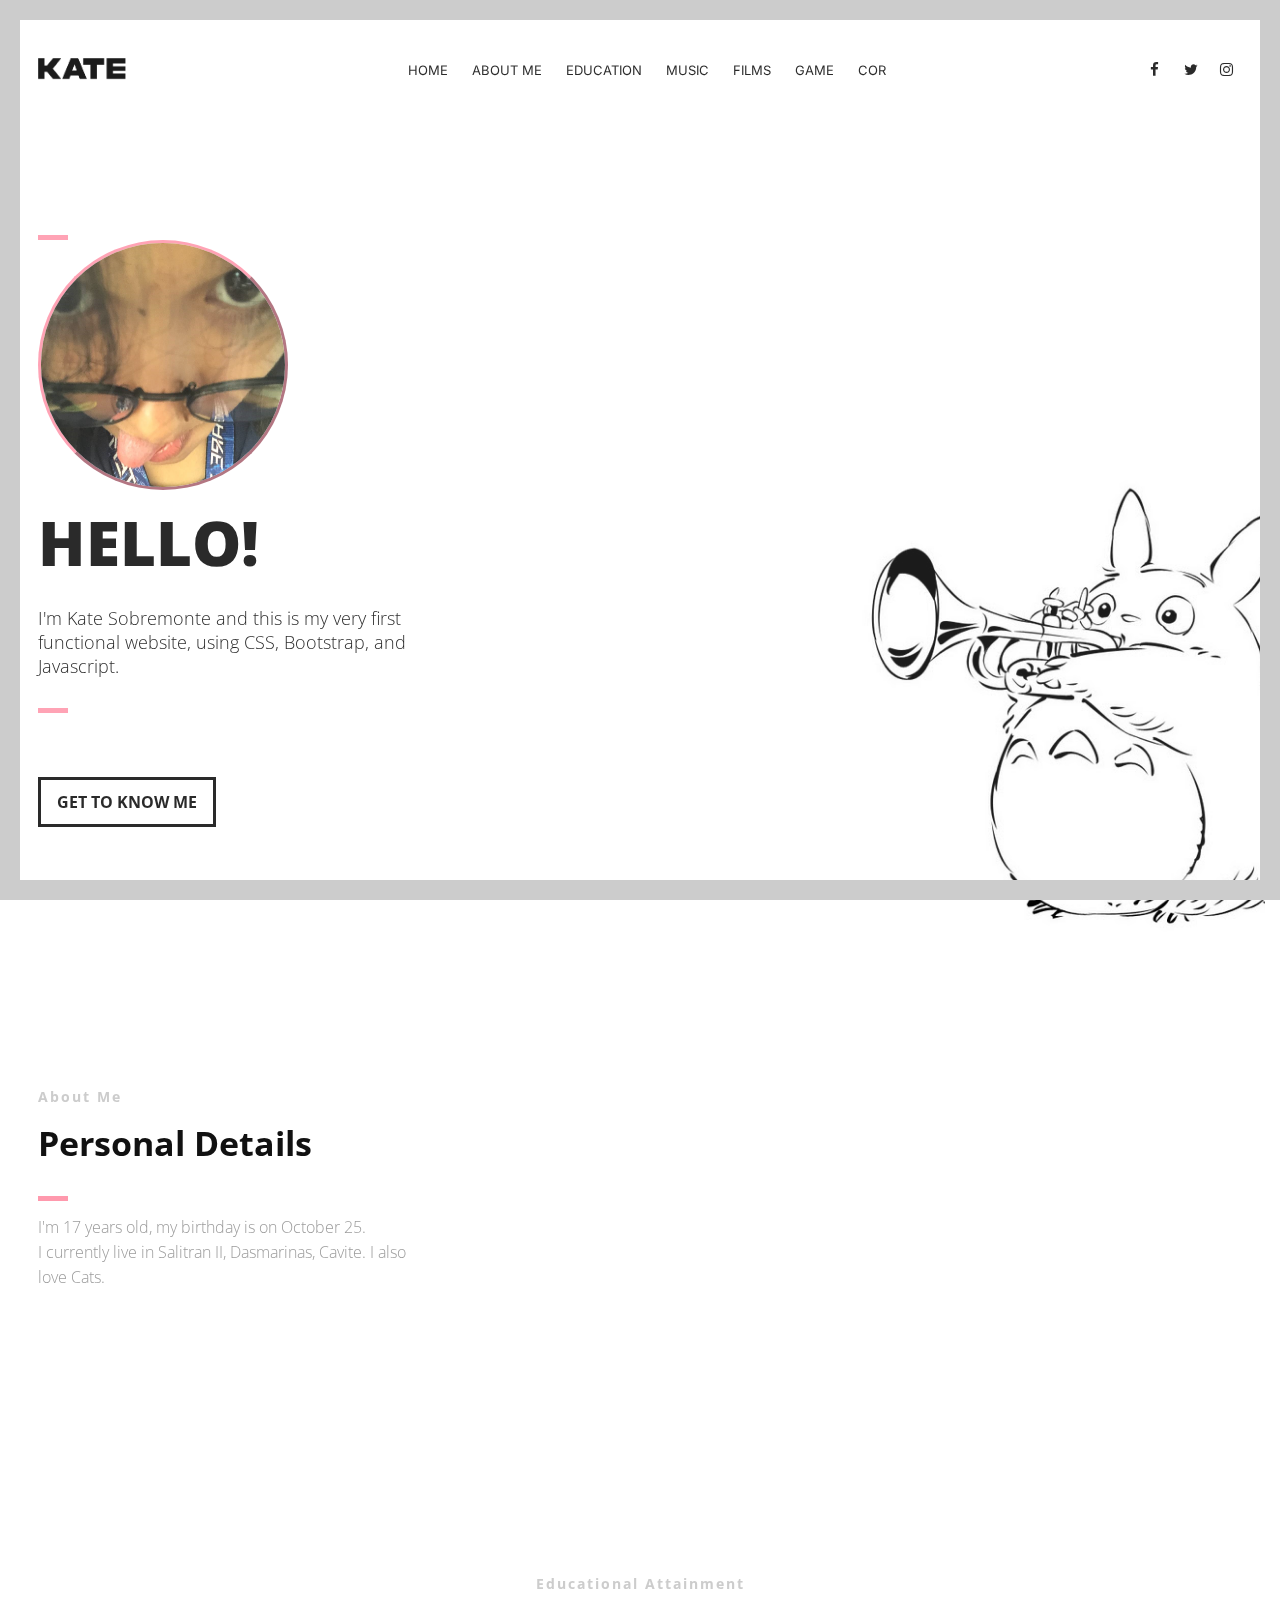
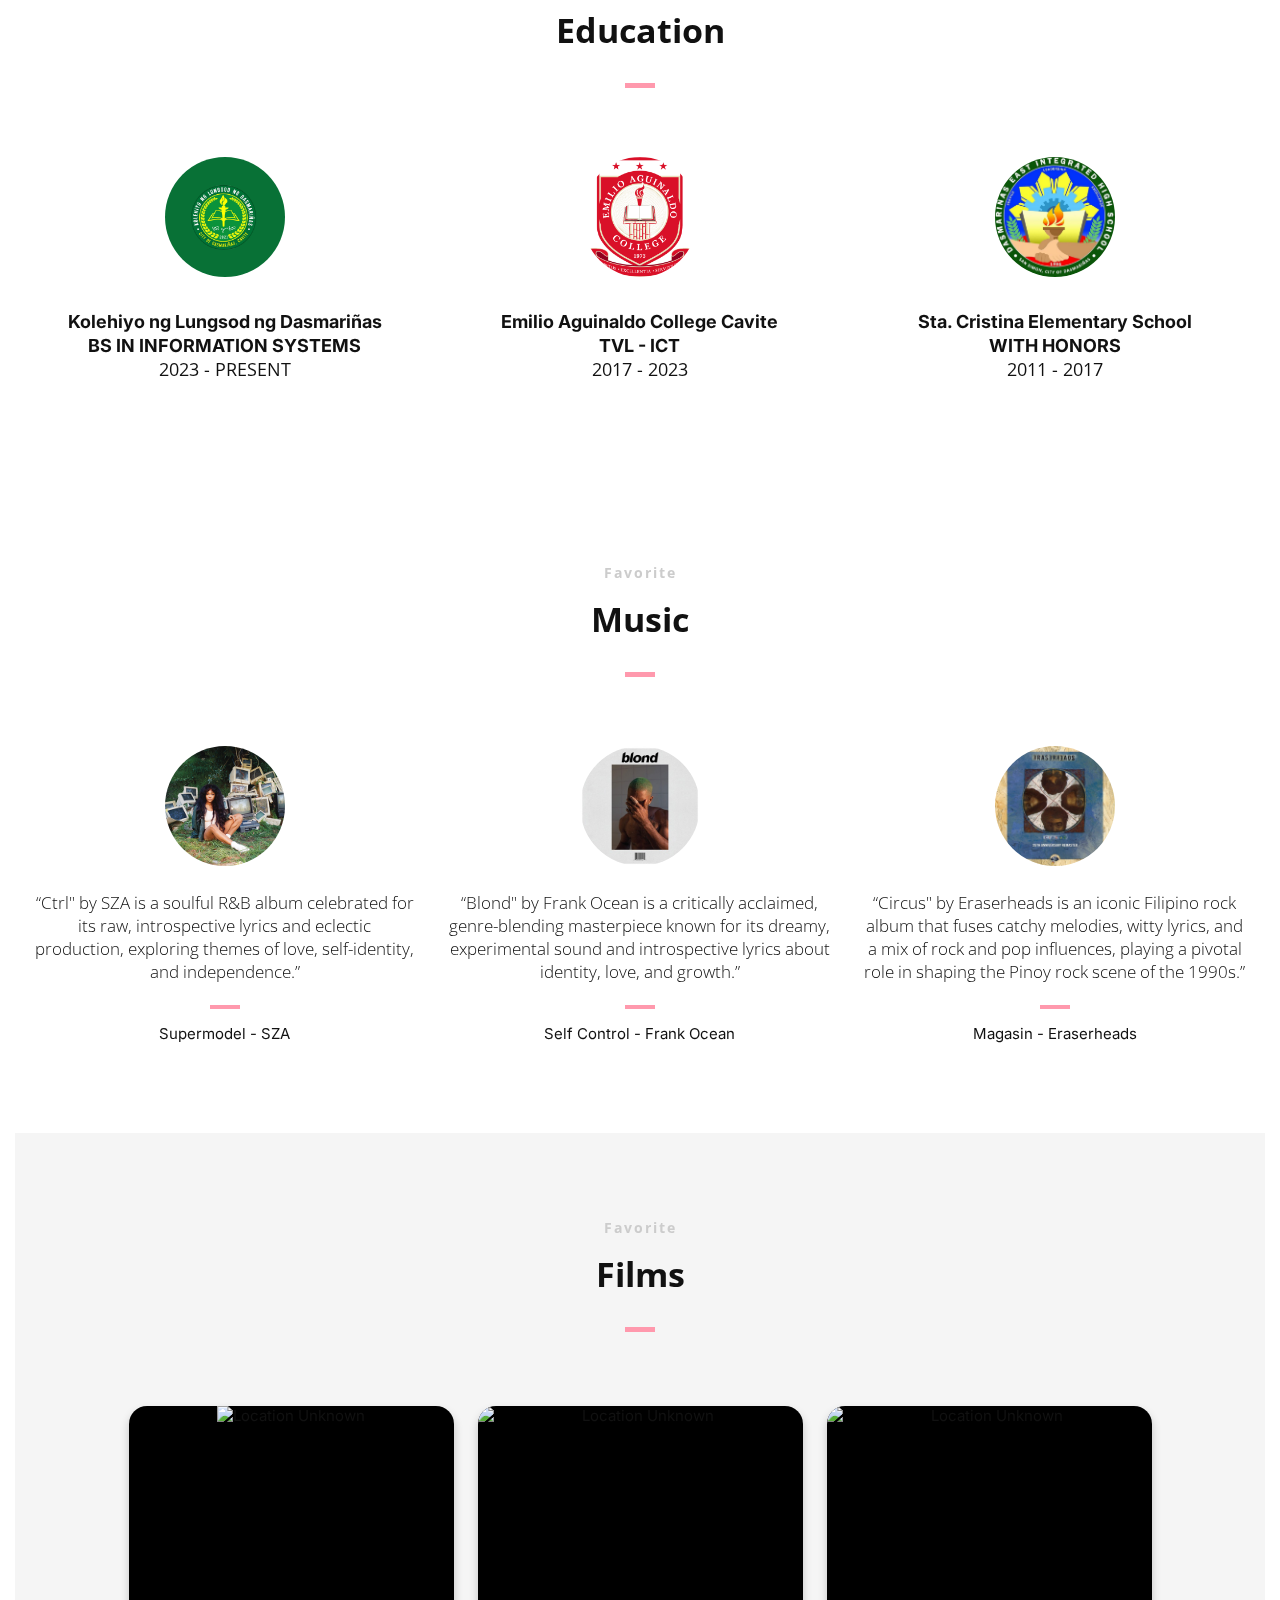
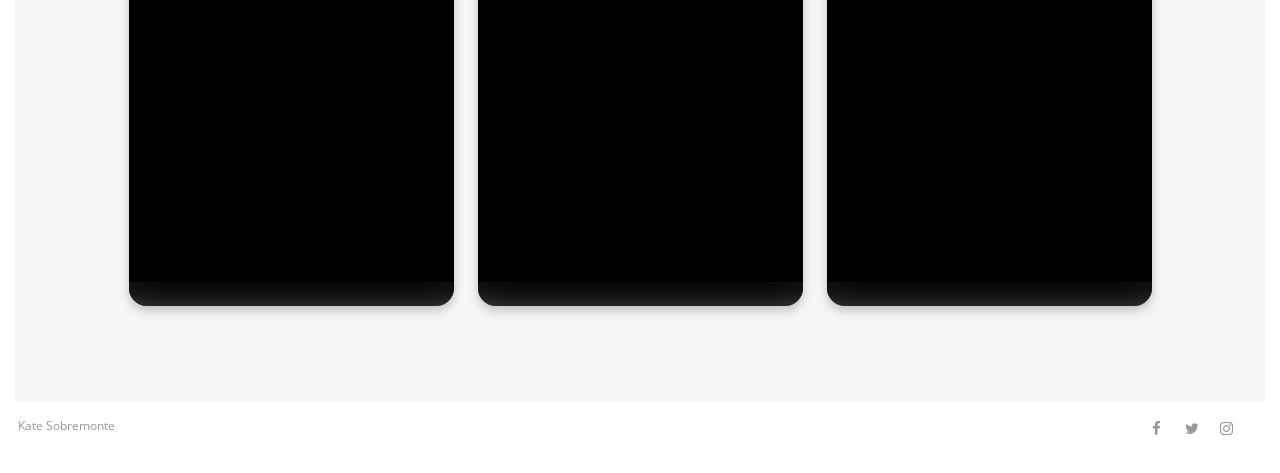
==== commit 530a0e92: "Add files via upload" ====
--- a/index.html
+++ b/index.html
@@ -109,10 +109,10 @@
                                 <a href="#film">Films</a>
                             </li>
                             <li>
-                                <a href="game.html">Game</a>
-                            </li>
-                            <li>
-                                <a href="COR.html">COR</a>
+                                <a href="./game">Game</a>
+                            </li>
+                            <li>
+                                <a href="./COR">COR</a>
                             </li>
                         </ul>
                     </nav>
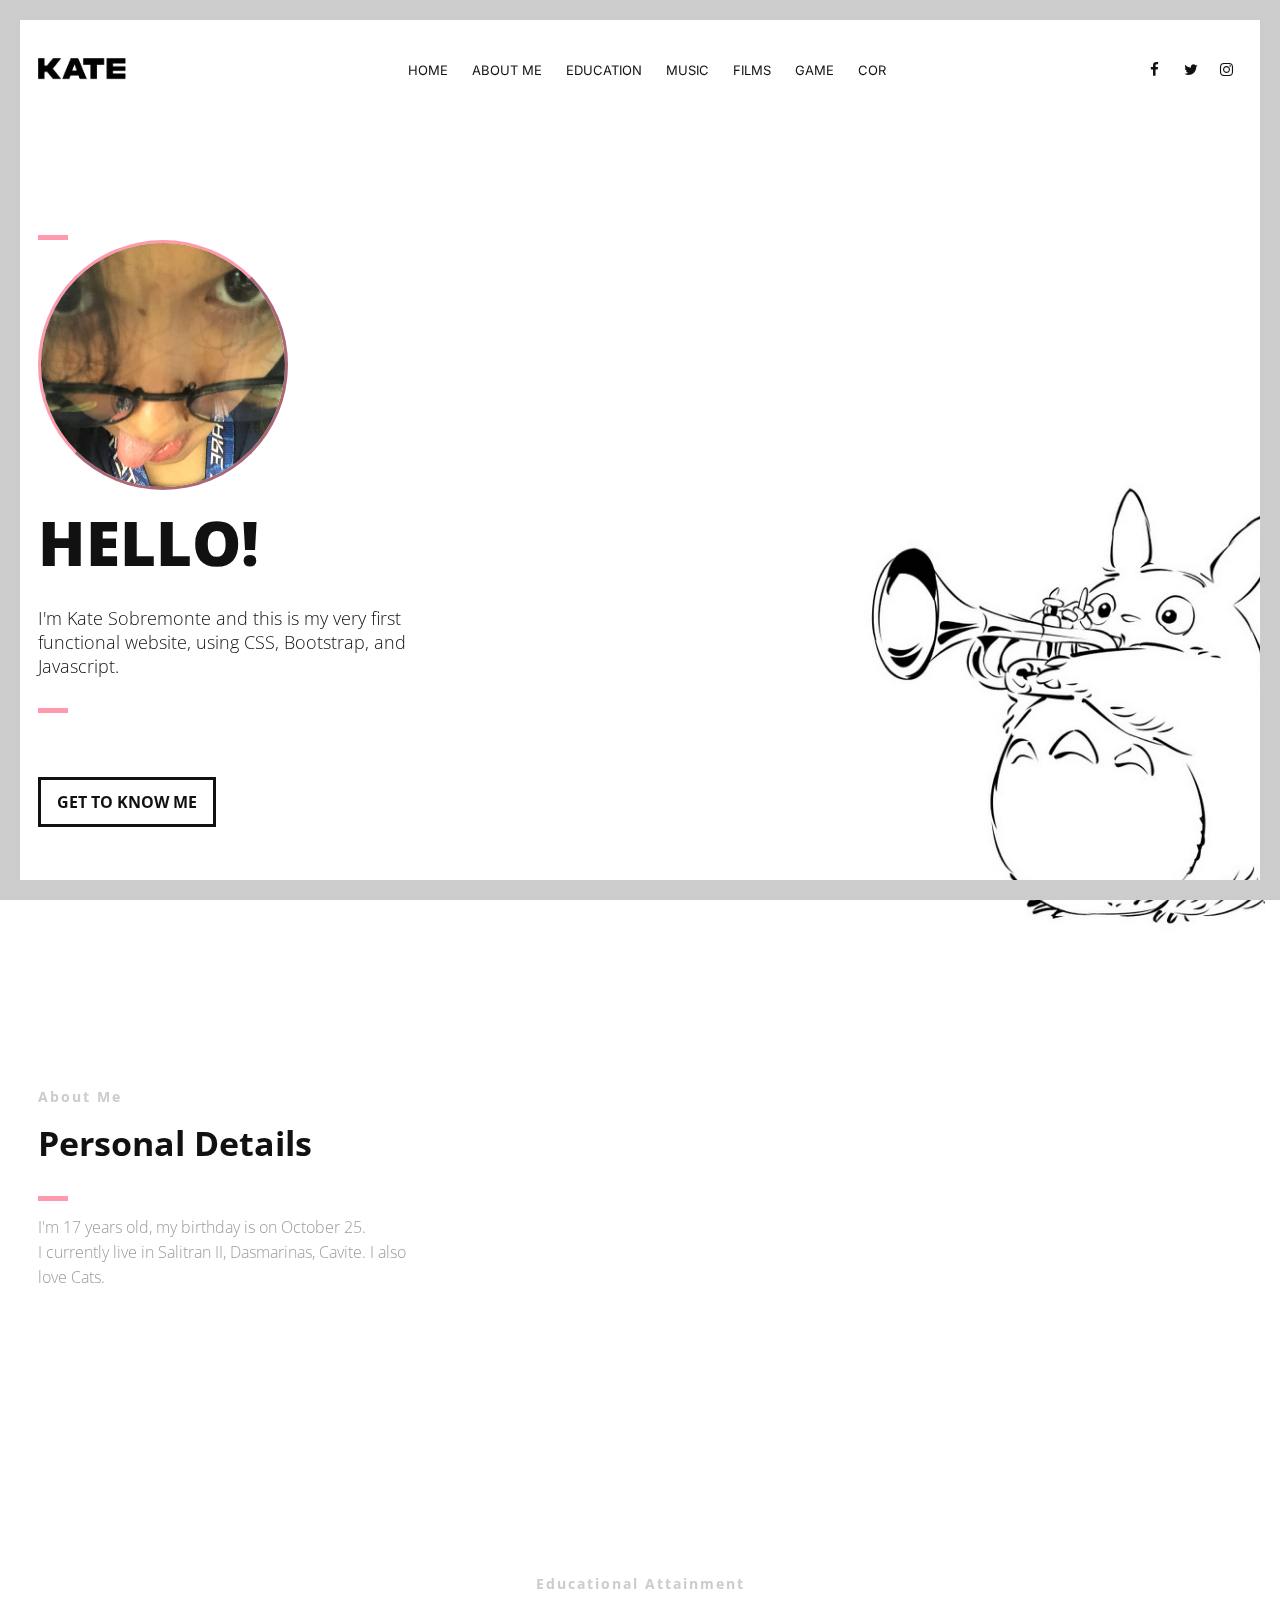
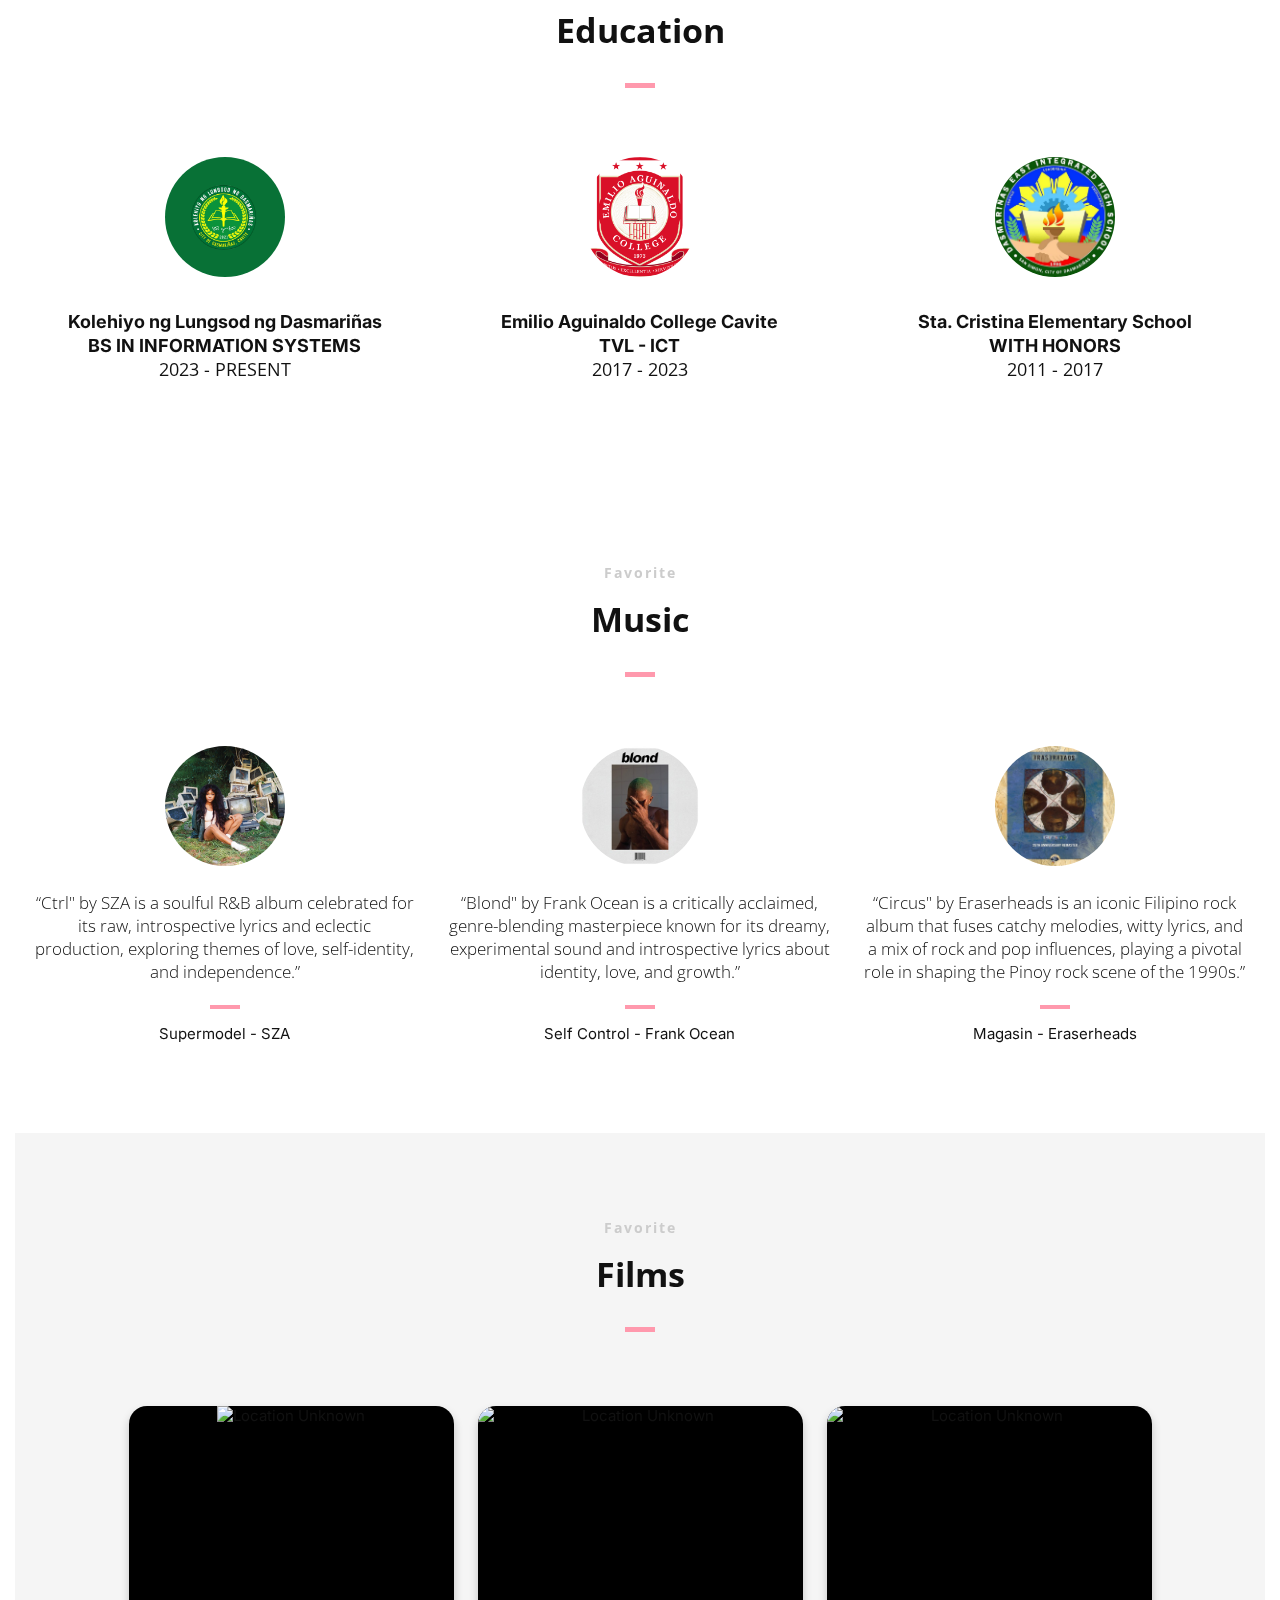
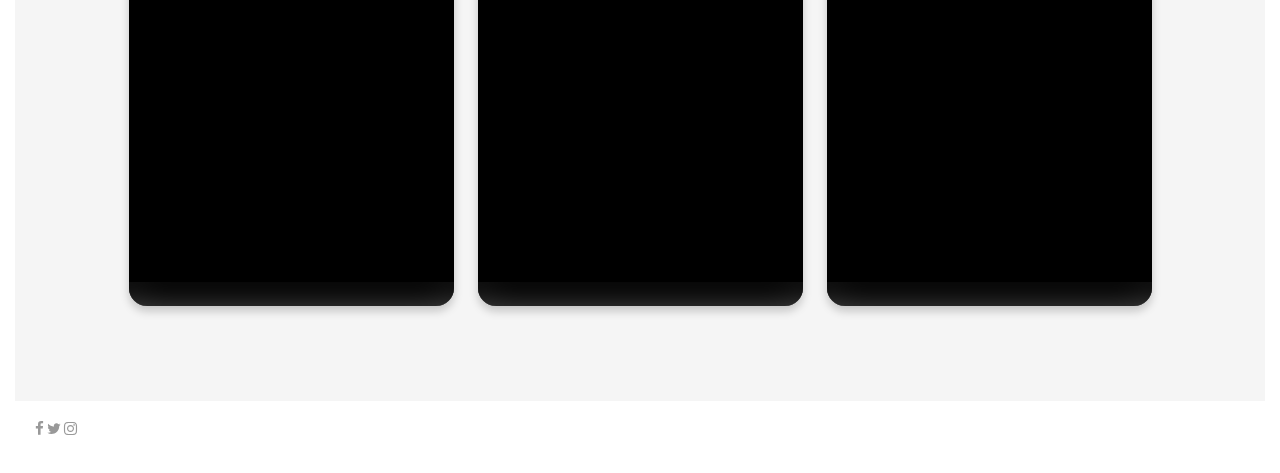
==== commit 98b21c83: "index.html" ====
--- a/index.html
+++ b/index.html
@@ -408,31 +408,31 @@
 
 
     <!--Footer-->
-    <footer id="landing-footer" class="clearfix">
-        <div class="row clearfix">
-
-            <p style="float: left; margin-top: 1%;">Kate Sobremonte</p>
-
-            <!--Social Icons in Footer-->
-            <ul class="col-2 social-icons" style="float: right;">
-                <li>
-                    <a target="_blank" title="Facebook" href="https://www.facebook.com/keitoooooo">
-                        <i class="fa fa-facebook fa-1x"></i><span>Facebook</span>
-                    </a>
-                </li>
-                <li>
-                    <a target="_blank" title="Twitter" href="http://www.twitter.com/keitojbm">
-                        <i class="fa fa-twitter fa-1x"></i><span>Twitter</span>
-                    </a>
-                </li>
-                <li>
-                    <a target="_blank" title="Instagram" href="http://www.instagram.com/ktsbrmnt">
-                        <i class="fa fa-instagram fa-1x"></i><span>Instagram</span>
-                    </a>
-                </li>
-            </ul>
-            <!--End of Social Icons in Footer-->
+   <footer id="landing-footer" class="clearfix">
+        <div class="container">
+
+                <div class="col-md-6">
+                    <ul class="text-in">
+                        <li>
+                            <a target="_blank" title="Facebook" href="https://www.facebook.com/keitoooooo">
+                                <i class="fa fa-facebook fa-1x"></i><span></span>
+                            </a>
+                        </li>
+                        <li>
+                            <a target="_blank" title="Twitter" href="http://www.twitter.com/keitojbm">
+                                <i class="fa fa-twitter fa-1x"></i><span></span>
+                            </a>
+                        </li>
+                        <li>
+                            <a target="_blank" title="Instagram" href="http://www.instagram.com/ktsbrmnt">
+                                <i class="fa fa-instagram fa-1x"></i><span></span>
+                            </a>
+                        </li>
+                    </ul>
+                </div>
+            </div>
         </div>
+
     </footer>
     <!--End of Footer-->
 
@@ -456,4 +456,4 @@
 
 
 </body>
-</html>+</html>
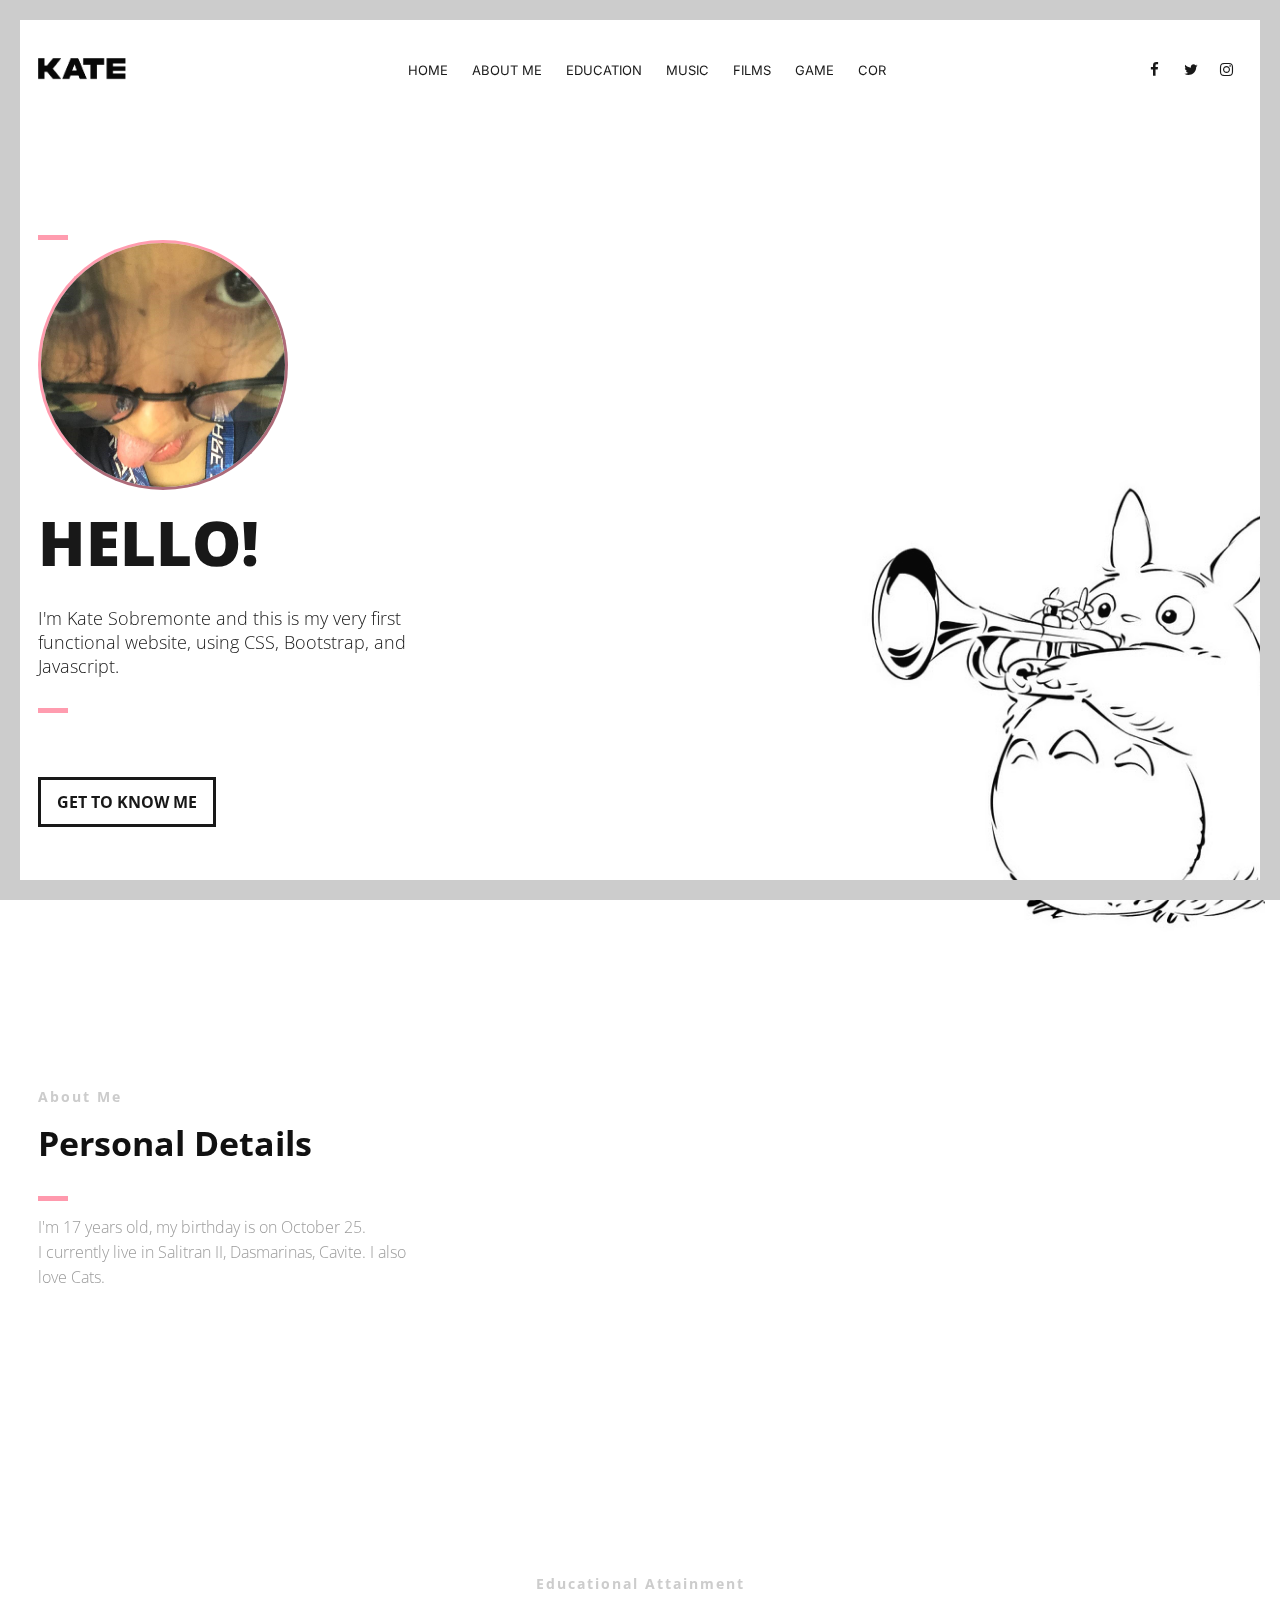
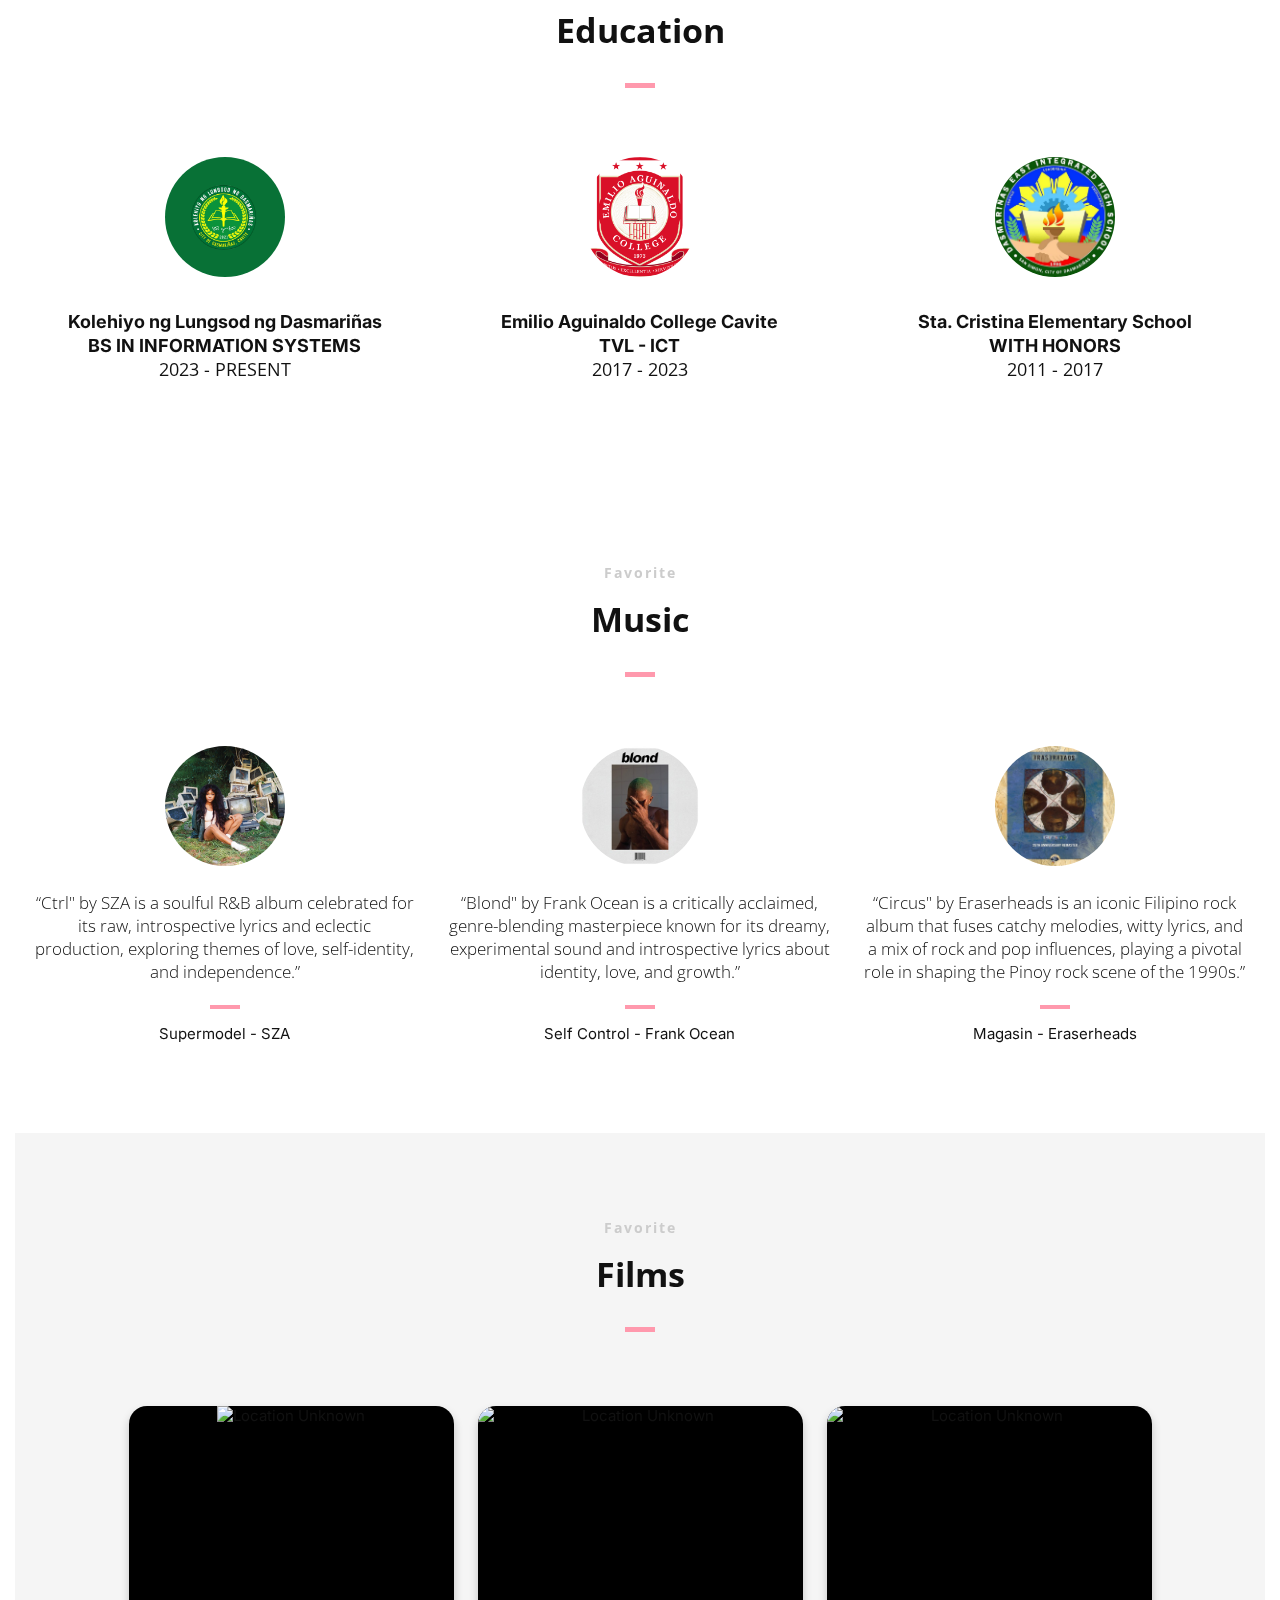
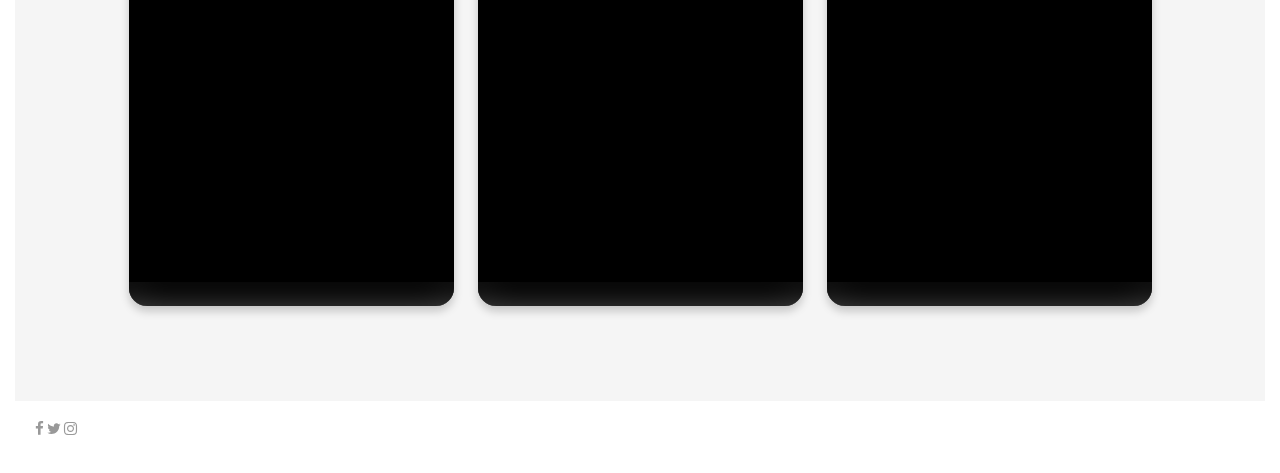
==== commit 95533639: "Add files via upload" ====
--- a/index.html
+++ b/index.html
@@ -408,7 +408,7 @@
 
 
     <!--Footer-->
-   <footer id="landing-footer" class="clearfix">
+    <footer id="landing-footer" class="clearfix">
         <div class="container">
 
                 <div class="col-md-6">
@@ -434,6 +434,8 @@
         </div>
 
     </footer>
+    
+    
     <!--End of Footer-->
 
 </div>
@@ -456,4 +458,4 @@
 
 
 </body>
-</html>
+</html>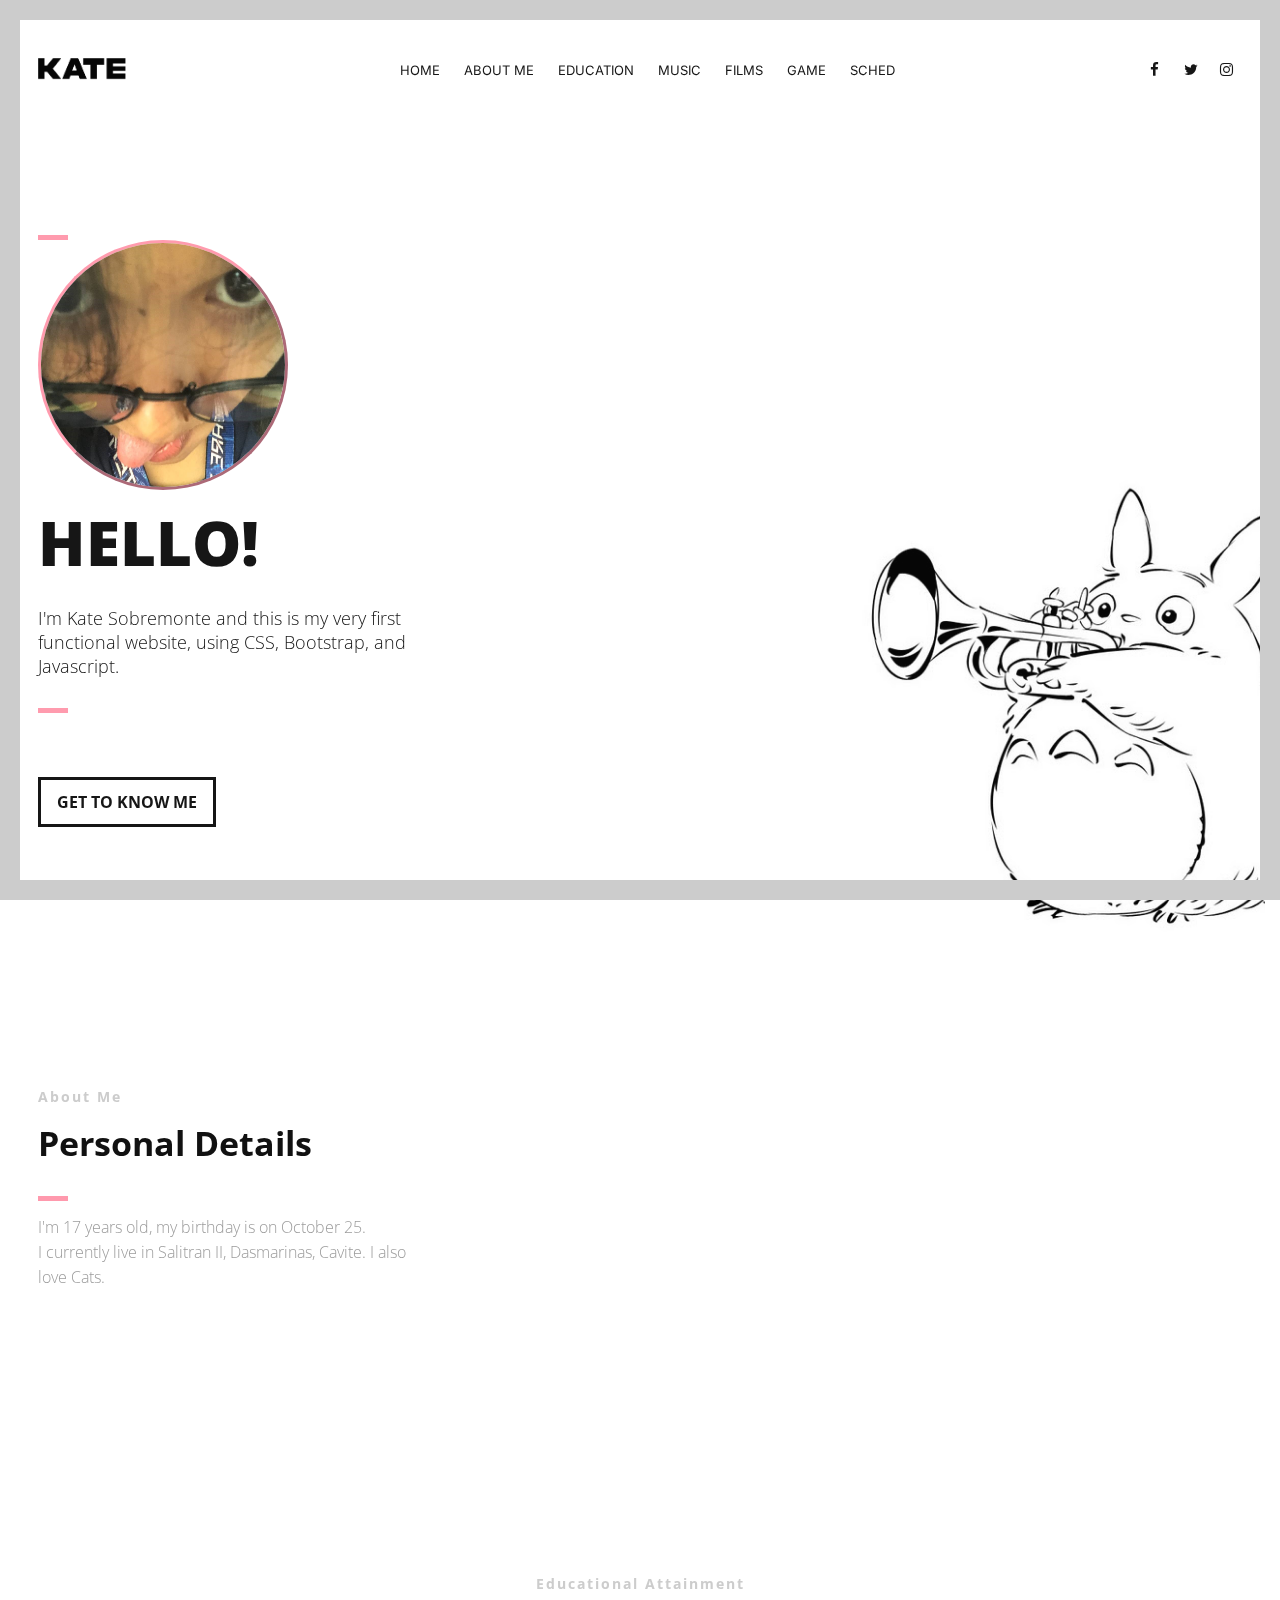
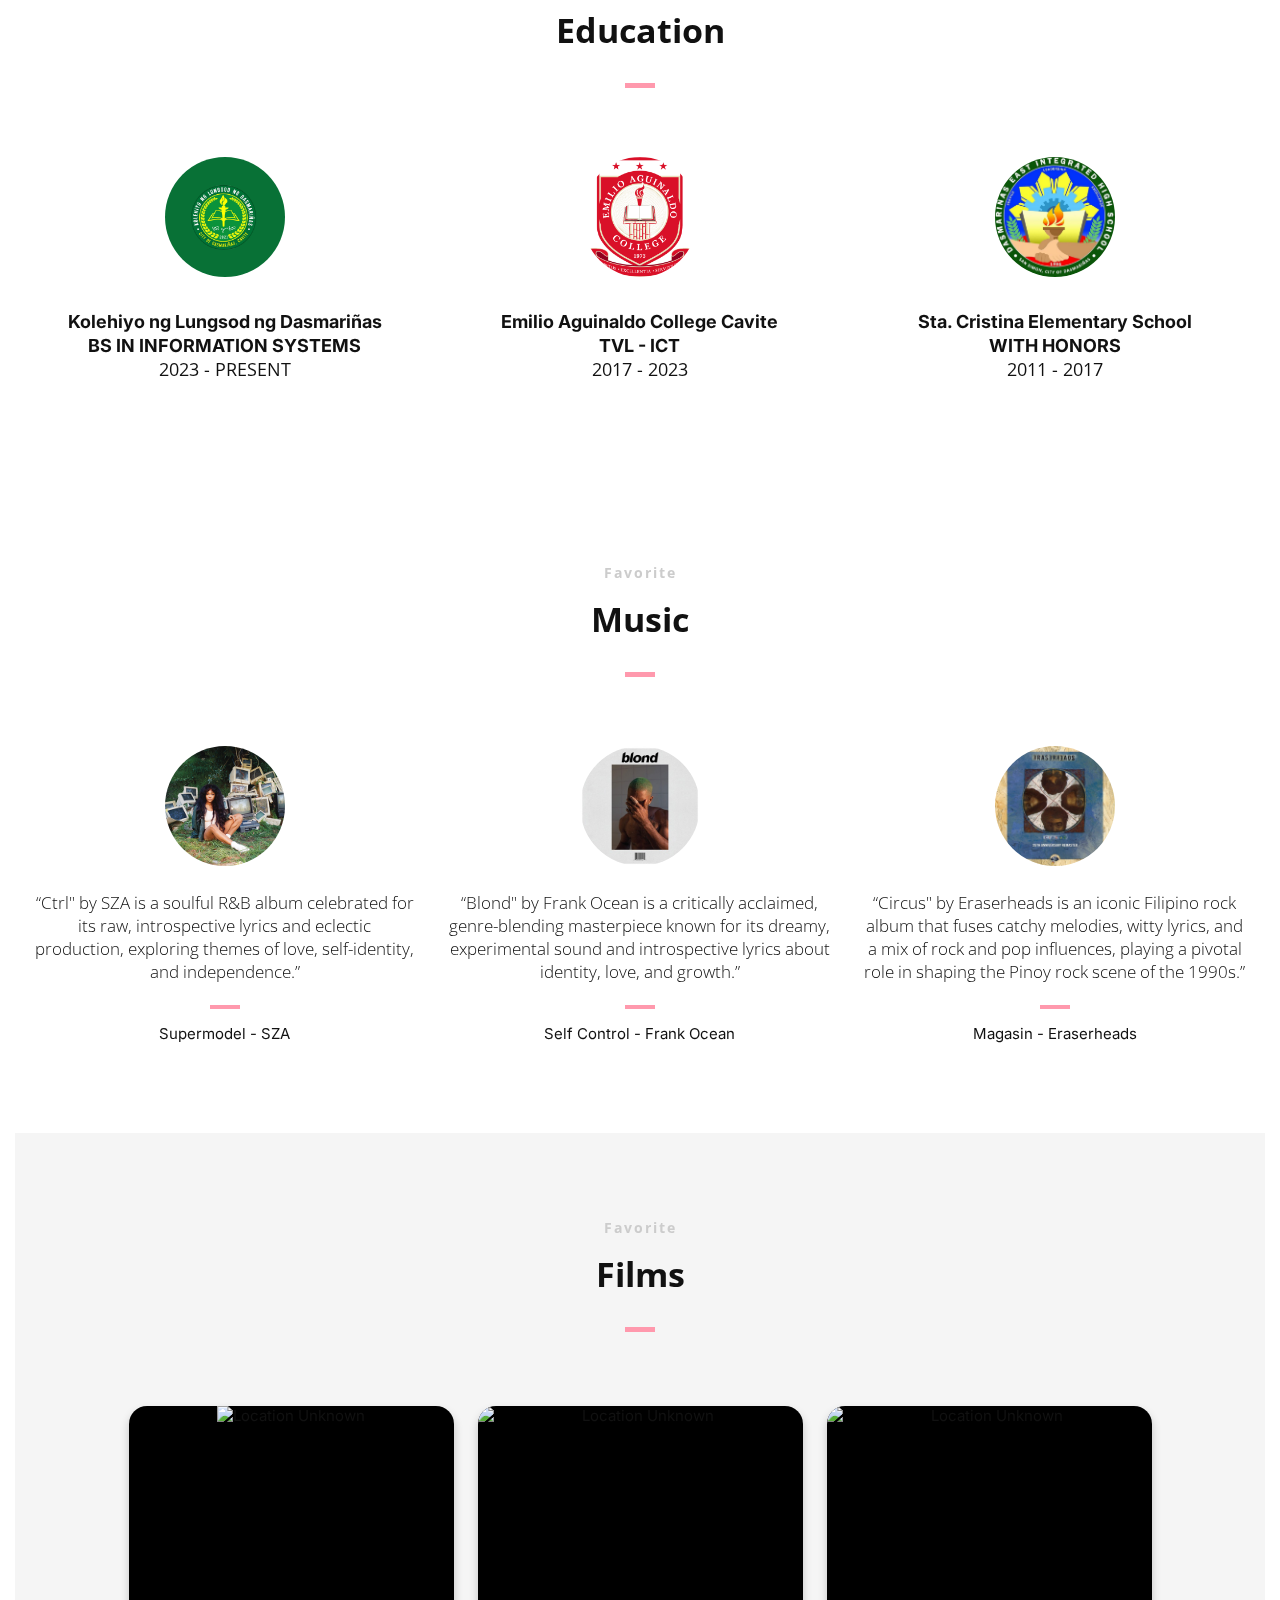
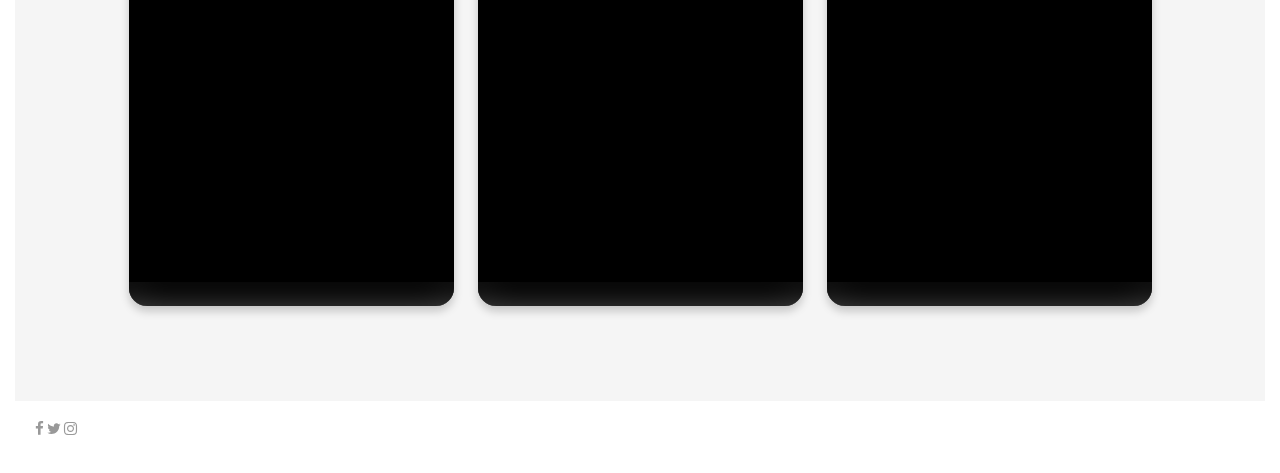
==== commit 30686c2f: "index.html" ====
--- a/index.html
+++ b/index.html
@@ -112,7 +112,7 @@
                                 <a href="./game">Game</a>
                             </li>
                             <li>
-                                <a href="./COR">COR</a>
+                                <a href="./COR">SCHED</a>
                             </li>
                         </ul>
                     </nav>
@@ -458,4 +458,4 @@
 
 
 </body>
-</html>+</html>
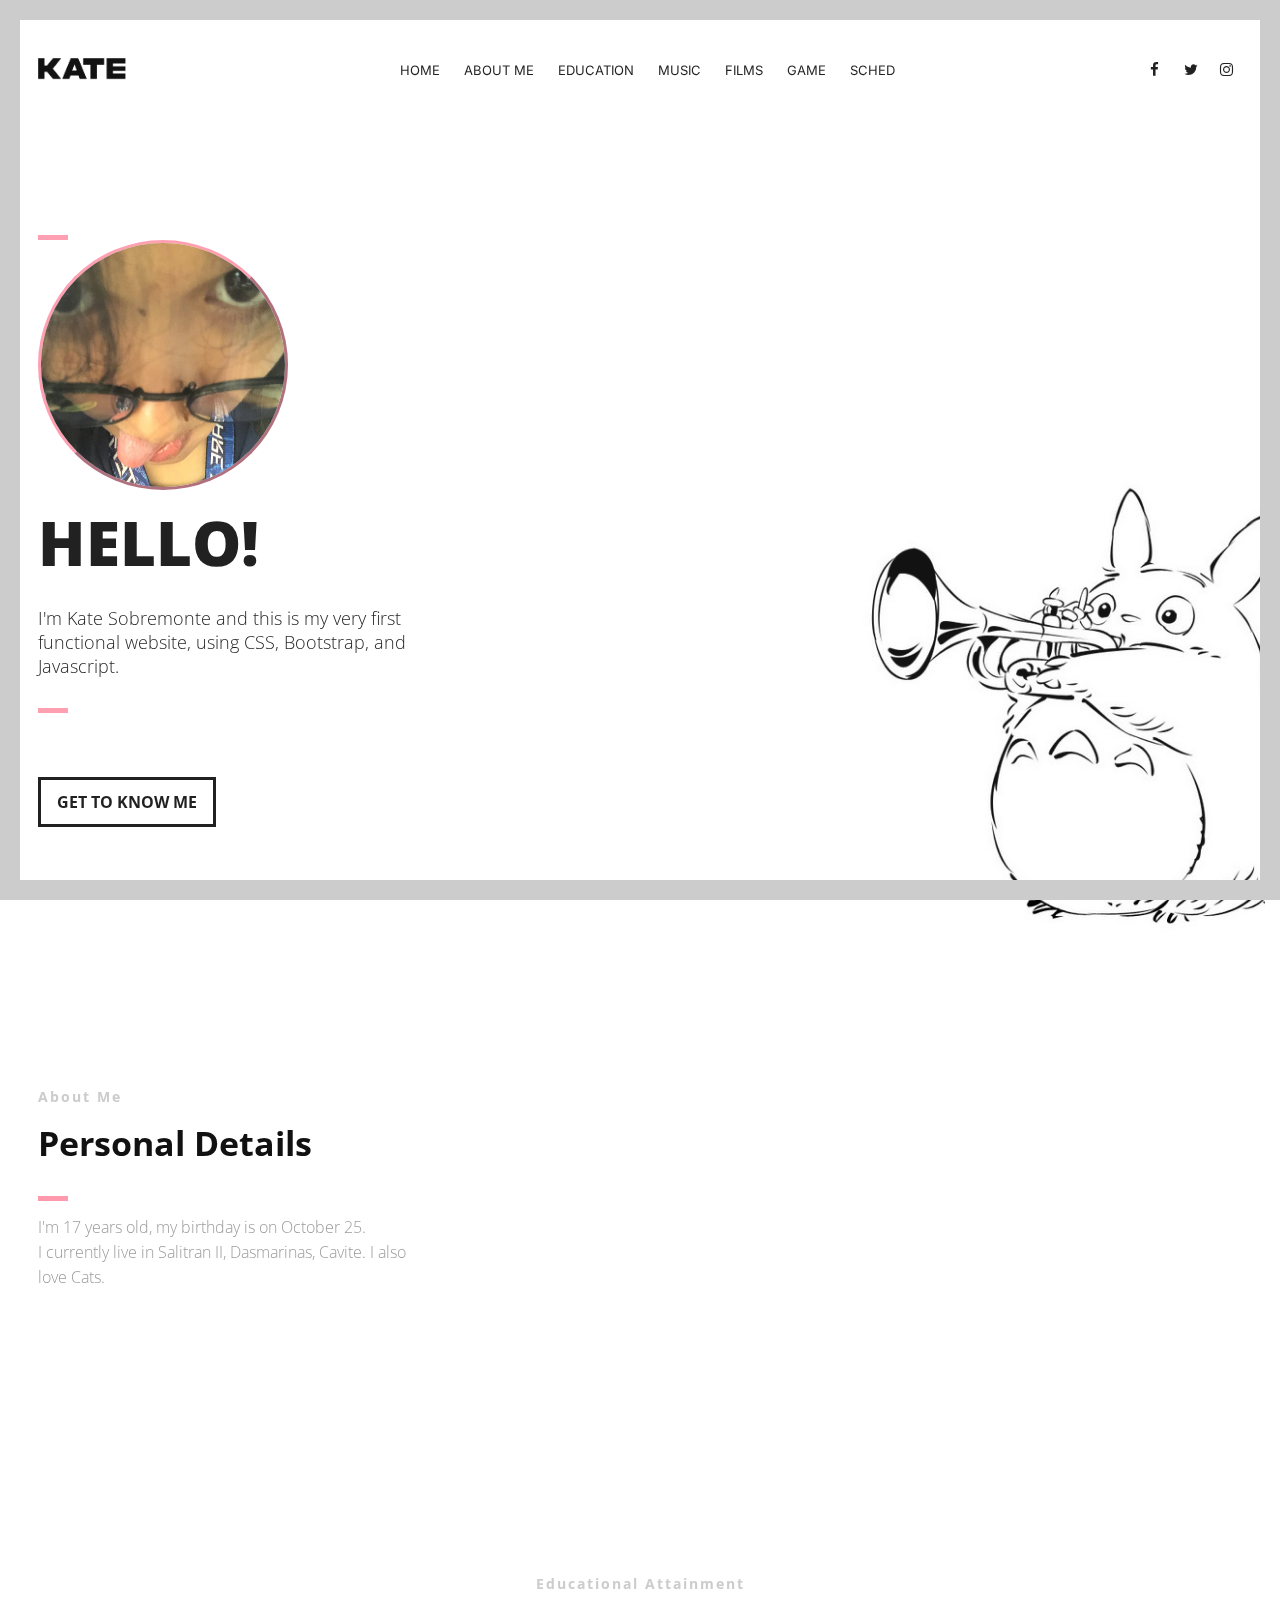
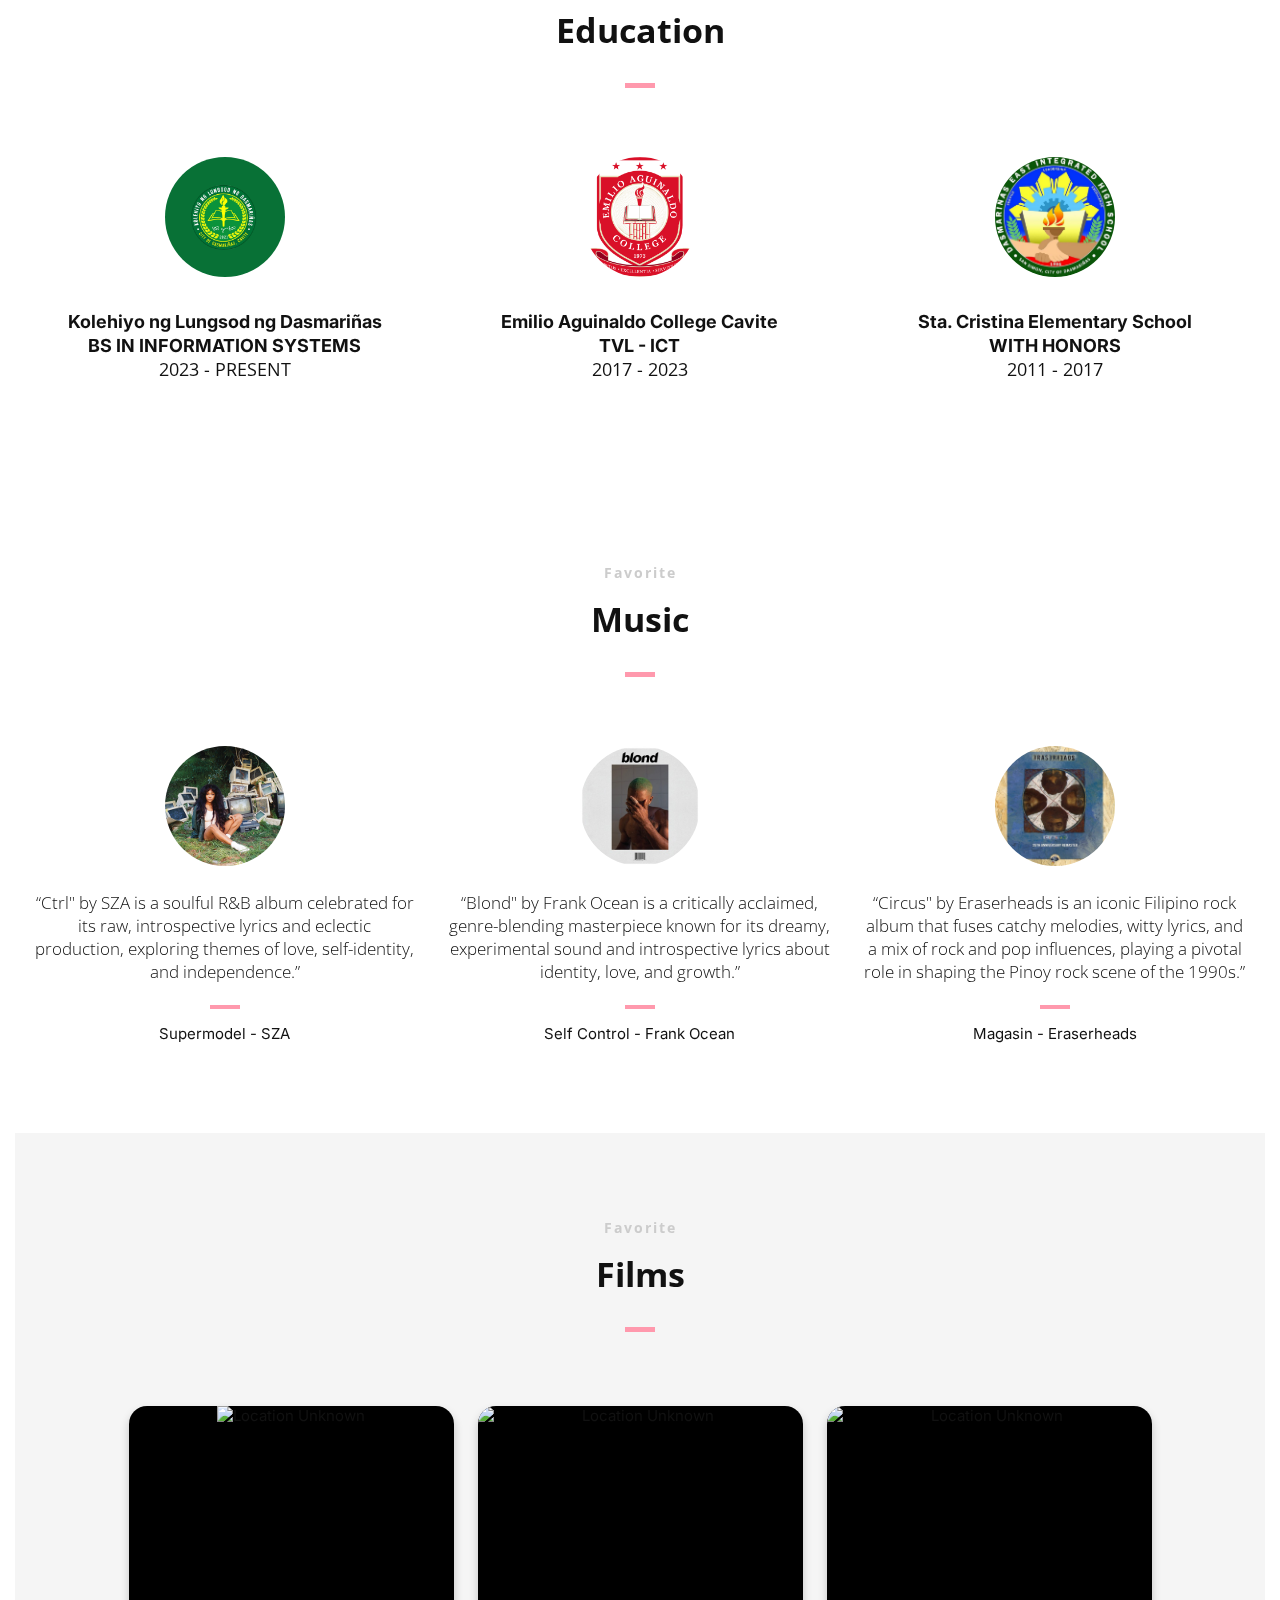
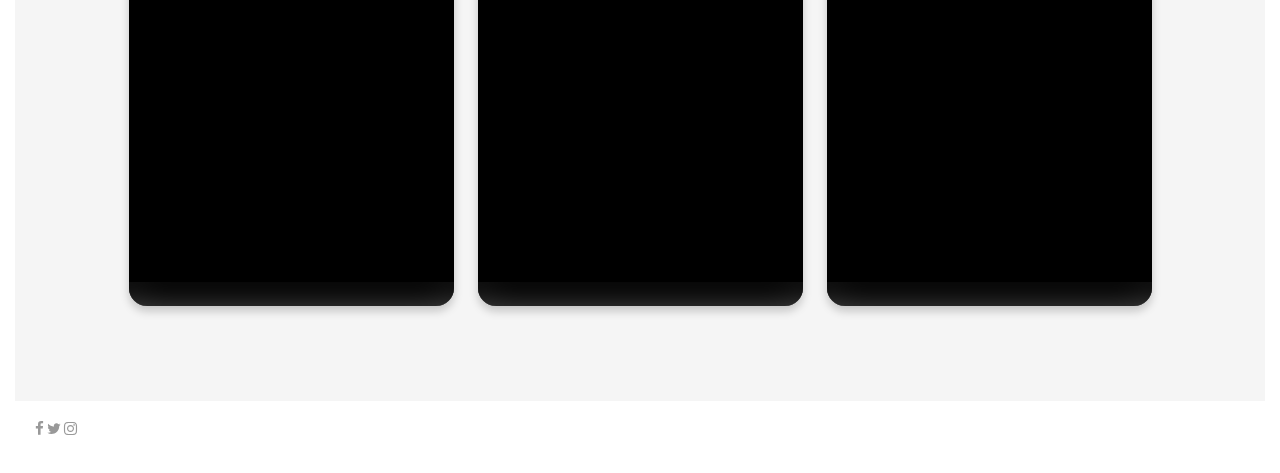
==== commit bd5698cf: "index.html" ====
--- a/index.html
+++ b/index.html
@@ -112,7 +112,7 @@
                                 <a href="./game">Game</a>
                             </li>
                             <li>
-                                <a href="./COR">SCHED</a>
+                                <a href="./COR">Sched</a>
                             </li>
                         </ul>
                     </nav>
